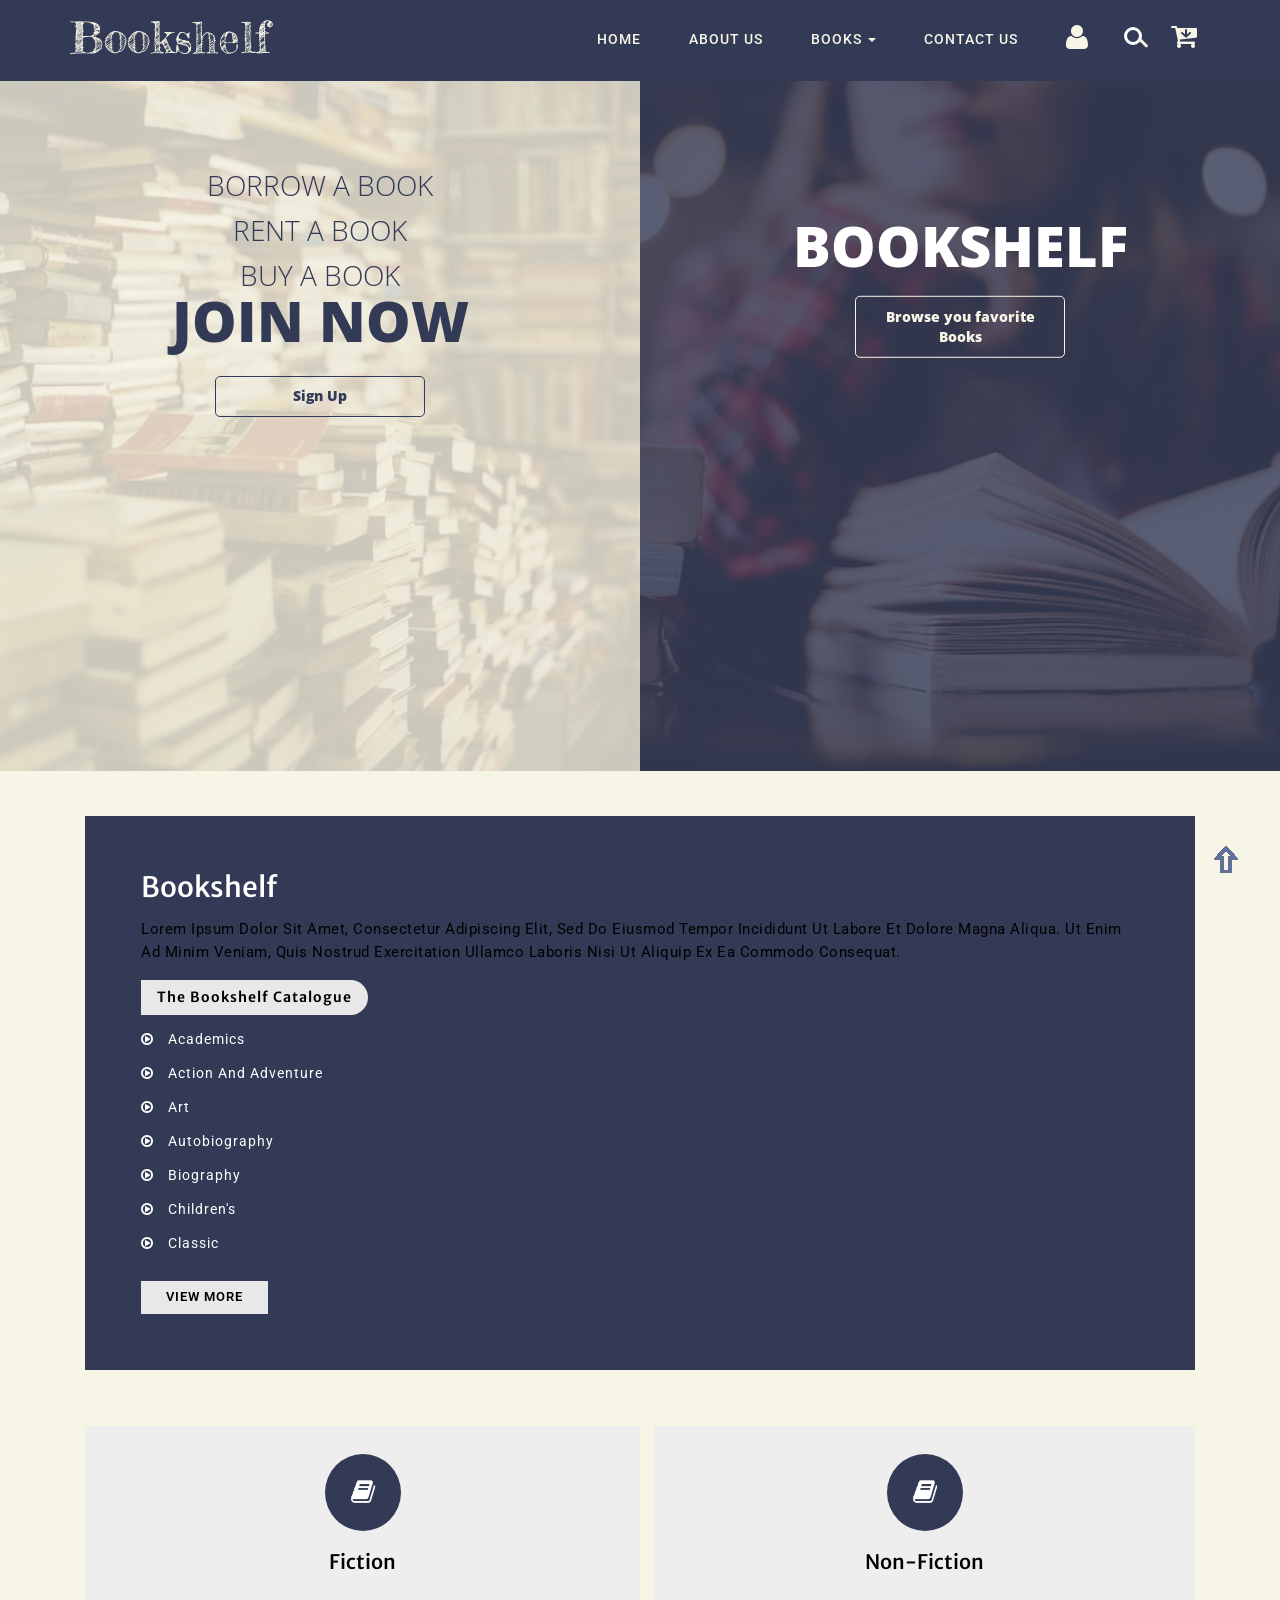
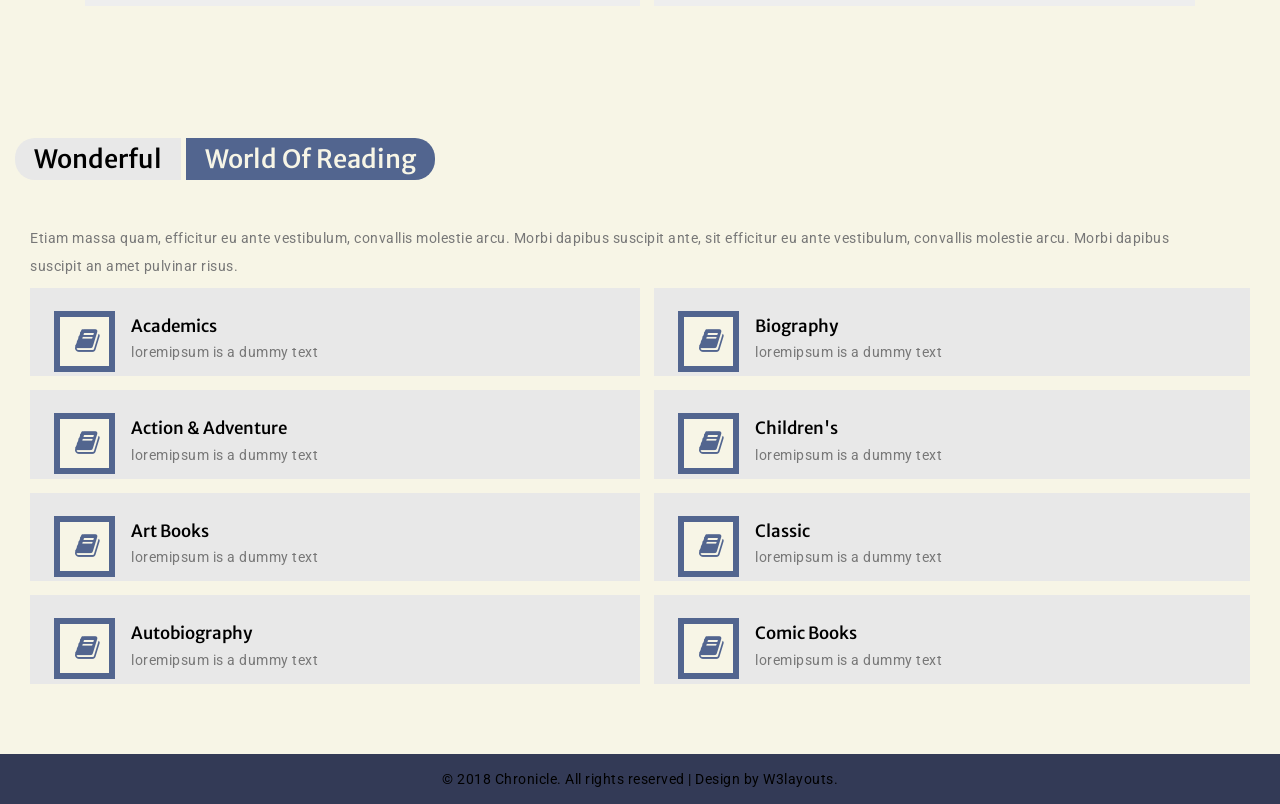
==== web-front-end/index.html @ 858091e5 "layout" ====
<!--Author: W3layouts
Author URL: http://w3layouts.com
License: Creative Commons Attribution 3.0 Unported
License URL: http://creativecommons.org/licenses/by/3.0/
-->

<!DOCTYPE html>
<html lang="zxx">

<head>
    <title>Bookshelf | Home :: w3layouts</title>
    <meta name="viewport" content="width=device-width, initial-scale=1">
    <meta http-equiv="Content-Type" content="text/html; charset=utf-8" />
    <meta name="keywords" content="Chronicle Responsive web template, Bootstrap Web Templates, Flat Web Templates, Android Compatible web template, 
	SmartPhone Compatible web template, free WebDesigns for Nokia, Samsung, LG, Sony Ericsson, Motorola web design" />
    <script>
        addEventListener("load", function () {
            setTimeout(hideURLbar, 0);
        }, false);

        function hideURLbar() {
            window.scrollTo(0, 1);
        }
    </script>
    <!-- Custom Theme files -->
    <link href="css/bootstrap.css" type="text/css" rel="stylesheet" media="all">
    <!-- shop css -->
    <link href="css/shop.css" type="text/css" rel="stylesheet" media="all">
    <link href="css/style.css" type="text/css" rel="stylesheet" media="all">
    <!-- font-awesome icons -->
    <link href="css/font-awesome.css" rel="stylesheet">
    <!-- //Custom Theme files -->
    <!-- online-fonts -->
    <!-- logo -->
    <link href="//fonts.googleapis.com/css?family=Fredericka+the+Great" rel="stylesheet">
    <!-- titles -->
    <link href="//fonts.googleapis.com/css?family=Merriweather+Sans:300,300i,400,400i,700,700i,800,800i" rel="stylesheet">
    <!-- body -->
    <link href="//fonts.googleapis.com/css?family=Roboto:100,100i,300,300i,400,400i,500,500i,700,700i,900,900i" rel="stylesheet">
    <link rel="stylesheet" href="css/splitscreen.css">
    <!-- //online-fonts -->
</head>

<body id="page-top" data-spy="scroll" data-target=".navbar-fixed-top">
    <div id="home">
        <!-- header -->
        <!-- navbar -->
        <nav class="navbar navbar-default navbar-fixed-top">
            <div class="main-nav">
                <div class="container">

                    <div class="navbar-header page-scroll">
                        <button type="button" class="navbar-toggle" data-toggle="collapse" data-target=".navbar-ex1-collapse">
                            <span class="sr-only">Chronicle</span>
                            <span class="icon-bar"></span>
                            <span class="icon-bar"></span>
                            <span class="icon-bar"></span>
                        </button>
                        <h1>
                            <a class="navbar-brand" href="index.html">Bookshelf</a>
                        </h1>
                    </div>
                    <!-- Collect the nav links, forms, and other content for toggling -->
                    <div class="collapse navbar-collapse navbar-ex1-collapse nav-right">
                        <ul class="nav navbar-nav navbar-left cl-effect-15">
                            <!-- Hidden li included to remove active class from about link when scrolled up past about section -->
                            <li class="hidden">
                                <a class="page-scroll" href="#page-top"></a>
                            </li>
                            <li>
                                <a href="index.html">Home</a>
                            </li>
                            <li>
                                <a href="about.html">about us</a>
                            </li>
                            <li class="dropdown">
                                <a href="#" class="dropdown-toggle effect-3" data-toggle="dropdown">books
                                    <b class="caret"></b>
                                </a>
                                <ul class="dropdown-menu">
                                    <li>
                                        <a href="shop.html">List</a>
                                    </li>
                                    <li>
                                        <a href="single_product.html">Genre</a>
                                    </li>
                                </ul>
                            </li>
                            <li>
                                <a href="contact.html">Contact us</a>
                            </li>
                            <li>
                                <a href="login.html" title="SignIn & SignUp">
                                    <span class="fa fa-user nav-icon" aria-hidden="true"></span>
                                </a>
                            </li>

                        </ul>
                        <!-- search-bar -->
                        <div class="search-bar-agileits">
                            <div class="cd-main-header">
                                <ul class="cd-header-buttons">
                                    <li>
                                        <a class="cd-search-trigger" href="#cd-search">
                                            <span></span>
                                        </a>
                                    </li>
                                </ul>
                                <!-- cd-header-buttons -->
                            </div>
                            <div id="cd-search" class="cd-search">
                                <form action="#" method="post">
                                    <input name="Search" type="search" placeholder="Type and Hit Enter...">
                                </form>
                            </div>
                        </div>
                        <!-- //search-bar ends here -->
                        <!-- shopping cart -->
                        <div class="cart-mainf">
                            <div class="chrcart chrcart2 cart cart box_1">
                                <form action="#" method="post" class="last">
                                    <input type="hidden" name="cmd" value="_cart">
                                    <input type="hidden" name="display" value="1">
                                    <button class="top_chr_cart" type="submit" name="submit" value="">
                                        <i class="fa fa-cart-arrow-down" aria-hidden="true"></i>
                                    </button>
                                </form>
                            </div>
                        </div>
                        <!-- //shopping cart ends here -->
                    </div>
                    <!-- /.navbar-collapse -->
                    <div class="clearfix"></div>
                </div>
                <!-- /.container -->
            </div>
        </nav>
        <!-- //navbar ends here -->
        <!-- banner -->
        <div class='split-pane col-xs-12 col-sm-6 col-lg-6 uiux-side'>
          <div>
            <div class='text-content'>
              <div class="bold">Borrow a Book</div>
              <div class="bold">Rent a Book</div>
              <div class="bold">Buy a Book</div>
              <div class='big'>JOIN NOW</div>
            </div>
            <button>
              Sign Up
            </button>
          </div>
        </div>
        <div class='split-pane col-xs-12 col-sm-6 col-lg-6 frontend-side'>
          <div>
            <div class='text-content'>
              <div class="bold"></div>
              <div class='big'>BOOKSHELF</div>
            </div>
            <a class='button'>
              Browse you favorite Books
            </a>
          </div>
        </div>
        <div id='split-pane-or'>
          <div>
          </div>
        </div>
        <!-- //banner -->
        <!-- about -->
        <div class="about-sec section" id="about">
            <div class="container">
                <!-- about-left-grid -->
                <div class="col-md-12 col-lg-12">
                    <div class="inner-about2">
                        <h4>Bookshelf</h4>
                        <p>Lorem ipsum dolor sit amet, consectetur adipiscing elit, sed do eiusmod tempor incididunt ut labore et dolore magna aliqua. Ut enim ad minim veniam, quis nostrud exercitation ullamco laboris nisi ut aliquip ex ea commodo consequat. </p>
                        <h5>the bookshelf catalogue</h5>
                        <ul class="about-list">
                            <li>
                                <i class="fa fa-play-circle-o" aria-hidden="true"></i>Academics</li>
                            <li>
                                <i class="fa fa-play-circle-o" aria-hidden="true"></i>Action and Adventure</li>
                            <li>
                                <i class="fa fa-play-circle-o" aria-hidden="true"></i>Art</li>
                            <li>
                                <i class="fa fa-play-circle-o" aria-hidden="true"></i>Autobiography</li>
                            <li>
                                <i class="fa fa-play-circle-o" aria-hidden="true"></i>Biography</li>
                            <li>
                                <i class="fa fa-play-circle-o" aria-hidden="true"></i>Children's</li>
                            <li>
                                <i class="fa fa-play-circle-o" aria-hidden="true"></i>Classic</li>

                        </ul>
                        <a href="#">view more</a>
                    </div>
                    <!-- about left bottom - services -->
                    <div class="principles-grids principles-grids1">
                        <div class="abt-btm agileits w3layouts aos-init aos-animate">
                            <div class="col-md-6 col-sm-6 agileits elite-services1 w3layouts bottom-gds" data-aos="fade-up">
                                <div class="bott-img agileits w3layouts">
                                    <div class="icon-holder agileits w3layouts">
                                        <span class="fa fa-book agileits w3layouts service-icon" aria-hidden="true"></span>
                                    </div>
                                    <h4 class="mission agileits w3layouts">Fiction</h4>
                                    <div class="description agileits w3layouts">
                                        <a href="#">Read More</a>
                                    </div>
                                </div>
                            </div>
                            <div class="col-md-6 col-sm-6 agileits elite-services2 w3layouts bottom-gds" data-aos="fade-down">
                                <div class="bott-img bott-img1 agileits w3layouts">
                                    <div class="icon-holder agileits w3layouts">
                                        <span class="fa fa-book agileits w3layouts service-icon" aria-hidden="true"></span>
                                    </div>
                                    <h4 class="mission agileits w3layouts">Non-fiction</h4>
                                    <div class="description agileits w3layouts">
                                        <a href="#">Read More</a>
                                    </div>
                                </div>
                            </div>
                            <div class="clearfix"></div>
                        </div>
                    </div>
                    <!-- //about left bottom - services ends here -->
                </div>
                <!-- //about-left-grid ends here-->
                <!-- about-right-grid -->
                <div class="clearfix"></div>
            </div>
        </div>
        <!-- //about ends here -->
        <!-- about bottom -->
        <div class="about-bottom section">
            <div class="container-fluid">
                <h4 class="rad-txt">
                    <span class="abtxt1">wonderful</span>
                    <span class="abtext"> world of reading</span>
                </h4>
                <!-- about-bottom grid1 -->
                <div class="col-md-12 about-bottom-right">
                    <p class="abt-p">Etiam massa quam, efficitur eu ante vestibulum, convallis molestie arcu. Morbi dapibus suscipit ante,
                        sit efficitur eu ante vestibulum, convallis molestie arcu. Morbi dapibus suscipit an amet pulvinar
                        risus.
                    </p>
                    <div class="col-md-6 col-sm-6 col-xs-6 services-w3ls">
                        <div class="ab1">
                            <div class="col-md-3 col-sm-3 col-xs-3 ab1-icon">
                                <span class="fa fa-book" aria-hidden="true"></span>
                            </div>
                            <div class="col-md-9 col-sm-9 col-xs-9 ab1-text">
                                <h5>academics</h5>
                                <p>loremipsum is a dummy text</p>
                            </div>
                            <div class="clearfix"></div>
                        </div>
                        <div class="ab1">
                            <div class="col-md-3 col-sm-3 col-xs-3 ab1-icon">
                                <span class="fa fa-book" aria-hidden="true"></span>
                            </div>
                            <div class="col-md-9 col-sm-9 col-xs-9 ab1-text">
                                <h5>action & adventure</h5>
                                <p>loremipsum is a dummy text</p>
                            </div>
                            <div class="clearfix"></div>
                        </div>
                        <div class="ab1">
                            <div class="col-md-3 col-sm-3 col-xs-3 ab1-icon">
                                <span class="fa fa-book" aria-hidden="true"></span>
                            </div>
                            <div class="col-md-9 col-sm-9 col-xs-9 ab1-text">
                                <h5>Art Books</h5>
                                <p>loremipsum is a dummy text</p>
                            </div>
                            <div class="clearfix"></div>
                        </div>
                        <div class="ab1">
                            <div class="col-md-3 col-sm-3 col-xs-3 ab1-icon">
                                <span class="fa fa-book" aria-hidden="true"></span>
                            </div>
                            <div class="col-md-9 col-sm-9 col-xs-9 ab1-text">
                                <h5>autobiography</h5>
                                <p>loremipsum is a dummy text</p>
                            </div>
                            <div class="clearfix"></div>
                        </div>
                    </div>
                    <div class="col-md-6 col-sm-6 col-xs-6 services-w3ls service2">
                        <div class="ab1">
                            <div class="col-md-3 col-sm-3 col-xs-3 ab1-icon">
                                <span class="fa fa-book" aria-hidden="true"></span>
                            </div>
                            <div class="col-md-9 col-sm-9 col-xs-9 ab1-text">
                                <h5>biography</h5>
                                <p>loremipsum is a dummy text</p>
                            </div>
                            <div class="clearfix"></div>
                        </div>
                        <div class="ab1">
                            <div class="col-md-3 col-sm-3 col-xs-3 ab1-icon">
                                <span class="fa fa-book" aria-hidden="true"></span>
                            </div>
                            <div class="col-md-9 col-sm-9 col-xs-9 ab1-text">
                                <h5>children's</h5>
                                <p>loremipsum is a dummy text</p>
                            </div>
                            <div class="clearfix"></div>
                        </div>
                        <div class="ab1">
                            <div class="col-md-3 col-sm-3 col-xs-3 ab1-icon">
                                <span class="fa fa-book" aria-hidden="true"></span>
                            </div>
                            <div class="col-md-9 col-sm-9 col-xs-9 ab1-text">
                                <h5>classic</h5>
                                <p>loremipsum is a dummy text</p>
                            </div>
                            <div class="clearfix"></div>
                        </div>
                        <div class="ab1">
                            <div class="col-md-3 col-sm-3 col-xs-3 ab1-icon">
                                <span class="fa fa-book" aria-hidden="true"></span>
                            </div>
                            <div class="col-md-9 col-sm-9 col-xs-9 ab1-text">
                                <h5>Comic Books</h5>
                                <p>loremipsum is a dummy text</p>
                            </div>
                            <div class="clearfix"></div>
                        </div>
                    </div>
                    <div class="clearfix"></div>
                </div>
            </div>
            <!-- //about container ends here-->
        </div>
        <!--//about bottom ends here-->
        <!-- //footer -->
        <div class="cpy-right">
            <p>© 2018 Chronicle. All rights reserved | Design by
                <a href="http://w3layouts.com"> W3layouts.</a>
            </p>
        </div>
    </div>
    <!-- //home -->
    <!-- js -->
    <script src="js/jquery-2.2.3.min.js"></script>
    <!-- //js -->
    <!--search jQuery-->
    <script src="js/main.js"></script>
    <!--search jQuery-->
    <!-- cart-js -->
    <script src="js/minicart.js"></script>
    <script>
        chr.render();

        chr.cart.on('new_checkout', function (evt) {
            var items, len, i;

            if (this.subtotal() > 0) {
                items = this.items();

                for (i = 0, len = items.length; i < len; i++) {}
            }
        });
    </script>
    <!-- //cart-js -->
    <!-- Scrolling Nav JavaScript -->
    <script src="js/scrolling-nav.js"></script>
    <!-- //fixed-scroll-nav-js -->
    <!-- dropdown nav -->
    <script>
        $(document).ready(function () {
            $(".dropdown").hover(
                function () {
                    $('.dropdown-menu', this).stop(true, true).slideDown("fast");
                    $(this).toggleClass('open');
                },
                function () {
                    $('.dropdown-menu', this).stop(true, true).slideUp("fast");
                    $(this).toggleClass('open');
                }
            );
        });
    </script>
    <!-- //dropdown nav -->
    <!-- start-smooth-scrolling -->
    <script src="js/move-top.js"></script>
    <script src="js/easing.js"></script>
    <script>
        jQuery(document).ready(function ($) {
            $(".scroll").click(function (event) {
                event.preventDefault();

                $('html,body').animate({
                    scrollTop: $(this.hash).offset().top
                }, 1000);
            });
        });
    </script>
    <!-- //end-smooth-scrolling -->
    <!-- smooth-scrolling-of-move-up -->
    <script>
        $(document).ready(function () {
            /*
            var defaults = {
                containerID: 'toTop', // fading element id
                containerHoverID: 'toTopHover', // fading element hover id
                scrollSpeed: 1200,
                easingType: 'linear' 
            };
            */

            $().UItoTop({
                easingType: 'easeOutQuart'
            });

        });
    </script>
    <script src="js/SmoothScroll.min.js"></script>
    <!-- //smooth-scrolling-of-move-up -->
    <!-- about bottom grid Numscroller -->
    <script src="js/numscroller-1.0.js"></script>
    <!-- //about bottom grid Numscroller -->
    <!-- Bootstrap core JavaScript
 ================================================== -->
    <!-- Placed at the end of the document so the pages load faster -->
    <script src="js/bootstrap.js"></script>
</body>

</html>
---- web-front-end/css/shop.css ----
.container-cart {
	width: 80%;
	margin: 0 auto;
}

/*-- Shopping-Cart-PopUp --*/

div#my-cart-modal {
	background-color: rgba(0, 0, 0, 0.50);
}

div#my-cart-modal .modal-dialog {
	width: 50%;
	margin: 100px auto 0;
}

div#my-cart-modal .modal-content {
	background-color: #F5F5F5;
	box-shadow: none !important;
	border: none !important;
	border-radius: 0;
	padding: 30px;
}

div#my-cart-modal .modal-header {
	padding: 0 15px 15px;
	border-bottom: 3px solid #333;
}

div#my-cart-modal h4#myModalLabel {
	font-size: 20px;
	color: #F60B0E;
}

div#my-cart-modal .modal-body {
	padding: 0;
}

div#my-cart-modal .table {
	margin: 0;
}

div#my-cart-modal .table>thead>tr>th,
.table>tbody>tr>th,
.table>tfoot>tr>th,
.table>thead>tr>td,
.table>tbody>tr>td,
.table>tfoot>tr>td {
	padding: 10px;
	vertical-align: middle;
	border: none;
}

div#my-cart-modal .table>tbody>tr {
	border-top: 1px solid #CCC;
}

div#my-cart-modal .table>tbody>tr:nth-child(1) {
	border: none;
}

div#my-cart-modal .btn-danger {
	color: #000;
	background-color: #FFF;
	border-color: #000;
}

div#my-cart-modal .btn-danger:hover {
	color: #fff;
	background-color: #c9302c;
	border-color: #c9302c;
}

div#my-cart-modal strong {
	font-family: 'Roboto', sans-serif;
	color: #000;
	font-size: 15px;
}

div#my-cart-modal .modal-footer {
	border-top: 3px solid #000;
}

div#my-cart-modal button.btn.btn-default,
div#my-cart-modal button.btn.btn-primary {
	padding: 8px 0;
	width: 15%;
	font-family: 'Roboto', sans-serif;
	font-size: 14px;
	border: none;
	border-radius: 0;
	outline: none;
	background-color: #333;
	color: #FFF;
}

div#my-cart-modal button.btn.btn-default:hover {
	background-color: #F60B0E;
}

div#my-cart-modal button.btn.btn-primary a {
	color: #FFF;
}

div#my-cart-modal button.btn.btn-primary:hover {
	background-color: #F60B0E;
}

div#my-cart-modal .alert-danger {
	color: #FFF;
	text-align: center;
	background-color: #F60B0E;
	font-family: 'Roboto', sans-serif;
	font-size: 15px;
	margin: 20px;
	border: none;
	border-radius: 0;
}

div#my-cart-modal .close {
	font-size: 25px;
	opacity: 1;
}

div#my-cart-modal .close:hover,
.close:focus {
	opacity: 1;
	color: #F60B0E;
}

/*-- //Shopping-Cart-PopUp --*/

#staplesbmincart form {
	position: relative;
	padding: 1em;
	background: #fbfbfb;
	-webkit-border-radius: 4px;
	-moz-border-radius: 4px;
	-o-border-radius: 4px;
	-ms-border-radius: 4px;
	border-radius: 4px;
	color: #333;
	-webkit-box-shadow: 0px 0px 5px 2px #9a9a9a;
	-moz-box-shadow: 0px 0px 5px 2px #9a9a9a;
	-o-box-shadow: 0px 0px 5px 2px #9a9a9a;
	-ms-box-shadow: 0px 0px 5px 2px #9a9a9a;
	box-shadow: 0px 0px 5px 2px #9a9a9a;
}

#staplesbmincart form ul {
	overflow-y: scroll;
	max-height: 300px;
}

#staplesbmincart {
	display: none;
	position: fixed;
	left: 68%;
	top: 16.9%;
	width: 420px;
}

.sbmincart-showing #staplesbmincart {
	display: block;
	z-index: 9999;
	-webkit-animation: zoomIn .3s ease;
	-moz-animation: zoomIn .3s ease;
	-o-animation: zoomIn .3s ease;
	-ms-animation: zoomIn .3s ease;
	animation: zoomIn .3s ease;
}

#staplesbmincart form.sbmincart-empty {
	font-size: 16px;
	font-weight: bold;
}

#staplesbmincart ul {
	clear: both;
	float: left;
	width: 100%;
	margin: 5px 0 20px;
	padding: 1em;
	list-style-type: none;
	background: #fff;
	border: 1px solid #ccc;
	border-radius: 4px;
	box-shadow: 1px 1px 3px rgba(0, 0, 0, 0.2);
}

#staplesbmincart .sbmincart-empty ul {
	display: none;
}

.thumbnail {
	padding: 0;
	border: none;
	margin-bottom: 10px;
}

#staplesbmincart .sbmincart-closer {
	float: right;
	margin: -3px -10px 0;
	padding: 0 10px;
	background: 0;
	border: 0;
	font-size: 25px;
	cursor: pointer;
	font-weight: bold;
	outline: none;
}

#staplesbmincart .sbmincart-item {
	clear: left;
	padding: 7px 0;
	min-height: 35px;
	font-size: 1em;
}

#staplesbmincart .sbmincart-item+.sbmincart-item {
	border-top: 1px solid #f2f2f2;
}

#staplesbmincart .sbmincart-item a {
	color: #333;
	text-decoration: none;
}

#staplesbmincart .sbmincart-details-name {
	float: left;
	width: 62%;
}

#staplesbmincart .sbmincart-details-quantity {
	float: left;
	width: 15%;
}

#staplesbmincart .sbmincart-details-remove {
	float: left;
	width: 7%;
}

#staplesbmincart .sbmincart-details-price {
	float: left;
	width: 16%;
	text-align: right;
}

#staplesbmincart .sbmincart-attributes {
	margin: 0;
	padding: 0;
	background: transparent;
	border: 0;
	border-radius: 0;
	box-shadow: none;
	color: #999;
	font-size: 12px;
	line-height: 22px;
	overflow: inherit;
	height: inherit;
}

#staplesbmincart .sbmincart-attributes li {
	display: inline;
}

#staplesbmincart .sbmincart-attributes li:after {
	content: ",";
}

#staplesbmincart .sbmincart-attributes li:last-child:after {
	content: "";
}

#staplesbmincart .sbmincart-quantity {
	width: 30px;
	height: 18px;
	padding: 2px 4px;
	border: 1px solid #ccc;
	border-radius: 4px;
	box-shadow: inset 0 1px 1px rgba(0, 0, 0, 0.075);
	font-size: 13px;
	text-align: right;
	transition: border linear 0.2s, box-shadow linear 0.2s;
	-webkit-transition: border linear 0.2s, box-shadow linear 0.2s;
	-moz-transition: border linear 0.2s, box-shadow linear 0.2s;
}

#staplesbmincart .sbmincart-quantity:hover {
	border-color: #0078C1;
}

#staplesbmincart .sbmincart-quantity:focus {
	border-color: #0078C1;
	outline: 0;
	box-shadow: inset 0 1px 1px rgba(0, 0, 0, 0.075), 0 0 3px rgba(0, 120, 193, 0.4);
}

#staplesbmincart .sbmincart-remove {
	width: 18px;
	height: 19px;
	margin: 2px 0 0;
	padding: 0;
	background: #b7b7b7;
	border: 1px solid #a3a3a3;
	border-radius: 3px;
	color: #fff;
	font-size: 13px;
	opacity: 0.70;
	cursor: pointer;
}

#staplesbmincart .sbmincart-remove:hover {
	opacity: 1;
}

#staplesbmincart .sbmincart-footer {
	clear: left;
	text-align: center;
	margin-right: 1.5em;
	position: relative;
}

p.sbmincart-empty-text {
	color: #f44336;
	font-weight: 500;
}

#staplesbmincart .sbmincart-subtotal {
	bottom: 3px;
	padding-left: 0;
	font-size: 14px;
	font-weight: bold;
	display: block;
	text-align: left;
	letter-spacing: 1px;
}

#staplesbmincart .sbmincart-submit {
	margin-right: 6px;
	padding: 0;
	border: none;
	color: #F60B0E;
	background: none;
	outline: none;
	font-size: 0.87em;
	font-weight: 700;
	position: absolute;
	text-transform: uppercase;
	right: 0;
	top: 0;
}

/* Let's get this party started */

#staplesbmincart form ul::-webkit-scrollbar {
	width: 5px;
}

/* Track */

#staplesbmincart form ul::-webkit-scrollbar-track {
	-webkit-box-shadow: inset 0 0 6px #999;
	-moz-box-shadow: inset 0 0 6px #999;
	-o-box-shadow: inset 0 0 6px #999;
	-ms-box-shadow: inset 0 0 6px #999;
	box-shadow: inset 0 0 6px #999;
	-webkit-border-radius: 10px;
	-moz-border-radius: 10px;
	-o-border-radius: 10px;
	-ms-border-radius: 10px;
	border-radius: 10px;
}

/* Handle */

#staplesbmincart form ul::-webkit-scrollbar-thumb {
	-webkit-border-radius: 10px;
	-moz-border-radius: 10px;
	-o-border-radius: 10px;
	-ms-border-radius: 10px;
	border-radius: 10px;
	background: #3c43a4;
	-moz-box-shadow: inset 0 0 6px #3c43a4;
	-o-box-shadow: inset 0 0 6px #3c43a4;
	-ms-box-shadow: inset 0 0 6px #3c43a4;
	-webkit-box-shadow: inset 0 0 6px #3c43a4;
	box-shadow: inset 0 0 6px #3c43a4;
}

/*-- //cart-css --*/

/*-- cart-button --*/

.back form {
	margin-top: 0.5em;
}

.chr-cart:hover,
.back a:hover {
	-webkit-box-shadow: 0 0 9px 2px rgba(224, 224, 224, 0.5);
	-moz-box-shadow: 0 0 9px 2px rgba(224, 224, 224, 0.5);
	-o-box-shadow: 0 0 9px 2px rgba(224, 224, 224, 0.5);
	-ms-box-shadow: 0 0 9px 2px rgba(224, 224, 224, 0.5);
	box-shadow: 0 0 9px 2px rgba(224, 224, 224, 0.5);
}

.back a {
	font-size: 1em;
	color: #fff;
	padding: 4px 7px;
	display: inline-block;
}

.men-pro-item {
	position: relative;
}

.product-men {
	padding: 0 6px;
}

/*-- Model-Slider --*/

/*-- effect on products --*/

.men-cart-pro {
	bottom: 0;
	left: 0;
	margin: auto;
	opacity: 0;
	overflow: hidden;
	position: absolute;
	right: 0;
	text-align: center;
	top: 0;
	transition: all 0.5s ease-out 0s;
	visibility: hidden;
}

.product-men:nth-child(2) .product-new-top,
.product-men:nth-child(6) .product-new-top,
.product-men:nth-child(7) .product-new-top {
	background: #FFC107;
}

.product-men:nth-child(4) .product-new-top,
.product-men:nth-child(8) .product-new-top,
.product-new-top,
.product-men:nth-child(3) .product-new-top {
	background: #219ff3;
}

.product-new-top {
	background: #F60B0E;
	color: #fff;
	right: 0;
	position: absolute;
	top: 0;
	width: 80px;
	font-size: 13px;
	height: 29px;
	text-align: center;
	line-height: 2.3;
}

span.money {
	font-size: 1em;
	font-weight: 700;
}

.inner-men-cart-pro {
	height: 100%;
	position: relative;
	width: 100%;
	transition: all 0.5s ease-out 0s;
}

.inner-men-cart-pro ul {
	left: 0;
	margin: -60px 0 0;
	padding: 0;
	position: absolute;
	top: 45%;
	width: 100%;
	transition: all 0.5s ease-out 0s;
}

.link-product-add-cart {
	background: #0c0c0c;
	color: #fff;
	display: inline-block;
	height: 40px;
	line-height: 40px;
	text-transform: uppercase;
	transition: all 0.5s ease-out 0s;
}

.inner-men-cart-pro>ul>li {
	display: inline-block;
}

.inner-men-cart-pro ul li a {
	color: #fff;
	transition: all 0.5s ease-out 0s;
	display: block;
	width: 40px;
	height: 40px;
	text-align: center;
}

.men-thumb-item:hover {
	cursor: pointer;
}

.men-thumb-item:hover::before {
	opacity: 1;
	visibility: visible;
}

.men-thumb-item:hover .men-cart-pro {
	opacity: 1;
	visibility: visible;
}

.men-thumb-item:hover .inner-men-cart-pro ul {
	margin: 20px 0 0;
}

.inner-men-cart-pro ul li a:hover {
	background: #ffc229 none repeat scroll 0 0;
}

.inner-men-cart-pro .link-product-add-cart {
	width: 51%;
	top: 0px;
	left: 25%;
	margin: 0 auto;
	position: absolute;
	transition: all 0.5s ease-out 0s;
	font-size: 0.8em;
}

.men-thumb-item:hover .inner-men-cart-pro .link-product-add-cart {
	top: 49%;
}

.link-product-add-cart:hover {
	background: #F60B0E;
	color: #fff;
}

ul.stars i {
	font-size: 9px;
}

ul.stars li {
	list-style: none;
	display: inline-block;
}

ul.stars li a {
	color: #333;
}

ul.stars li a:hover {
	color: #F60B0E;
}

.product-chr-info {
	padding: 20px;
	-webkit-transition: .5s all;
	-moz-transition: .5s all;
	transition: .5s all;
}

.product-chr-info:hover {
	box-shadow: -2px 4px 50px rgba(25, 13, 15, 0.38);
}

ul.rating li {
	display: inline;
}

ul.price-list li {
	display: inline-block;
	color: #000;
	font-size: 1em;
}

ul.price-list li:first-child {
	font-weight: 600;
	color: #333A56;
}

ul.price-list li:last-child {
	color: #777;
	float: right;
	text-decoration: line-through;
}

.product-chr-info .caption h4 {
	color: #000;
	text-transform: capitalize;
	font-size: 1em;
	letter-spacing: 0.5px;
	font-weight: 600;
	padding: 5px 10px;
	margin-bottom: 10px;
	background: #eee;
	text-align: center;
}

.caption p,
ul.rating {
	text-align: center;
}

ul.price-list {
	padding-top: 10px;
}

/*-- //effect on products --*/

/*-- product left --*/

.ads-list {
	width: 33.333%;
	float: left;
}

.select-box {
	background: rgba(255, 76, 76, 0.66);
	padding: 30px 30px;
	margin: 40px 0;
	border-radius: 6px;
	-webkit-border-radius: 6px;
	-moz-border-radius: 6px;
	-ms-border-radius: 6px;
	-o-border-radius: 6px;
}

.ads-list label {
	display: block;
	font-size: 14px;
	font-weight: 400;
	color: #000;
	margin-bottom: 6px;
}

.ads-list select {
	width: 70%;
	outline: none;
	color: #000;
	font-size: 15px;
	border: 1px solid #eee;
	padding: 7px 8px;
}

.btn-group.bootstrap-select.show-tick button {
	padding: 8px 10px;
}

.bootstrap-select:not([class*="col-"]):not([class*="form-control"]):not(.input-group-btn) {
	width: 260px;
}

#custom-search-input {
	padding: 3px;
	border: solid 1px #D1E0EE;
	border-radius: 0;
	-webkit-border-radius: 0px;
	-moz-border-radius: 0px;
	-ms-border-radius: 0px;
	-o-border-radius: 0px;
	background-color: #fff;
	width: 80%;
	color: #000;
}

#custom-search-input input {
	border: 0;
	box-shadow: none;
}

#custom-search-input button {
	margin: 2px 0 0 0;
	background: none;
	box-shadow: none;
	border: 0;
	color: #666666;
	padding: 0 8px 0 10px;
	border-left: solid 1px #ccc;
}

#custom-search-input button:hover {
	border: 0;
	box-shadow: none;
	border-left: solid 1px #ccc;
}

#custom-search-input .glyphicon-search {
	font-size: 23px;
}

.input-lg {
	height: 29px;
	padding: 0px 10px;
	font-size: 15px;
	line-height: 1.3333333;
	border-radius: 0;
	-webkit-border-radius: 0px;
	-moz-border-radius: 0px;
	-ms-border-radius: 0px;
	-o-border-radius: 0px;
}

#custom-search-input .glyphicon-search {
	font-size: 16px;
}

.btn-default {
	border-color: #D1E0EE;
}

.btn {
	display: inline-block;
}

.search-hotel input[type="search"] {
	background: #dedede;
	border: none;
	width: 100%;
	outline: none;
	padding: 11px 10px 10px 10px;
	font-size: 13px;
	color: #000000;
	letter-spacing: 1px;
	text-align: center;
}

.search-hotel form input[type="submit"] {
	width: 100%;
	border: none;
	padding: 10px;
	margin-top: 0;
	background: #52658F;
	color: #000;
	font-size: 1em;
	letter-spacing: 1px;
	-webkit-transition: .5s all;
	-moz-transition: .5s all;
	transition: .5s all;
	font-family: 'Roboto', sans-serif;
}

.search-hotel form input[type="submit"]:hover {
	background: #333A56;
	color: #fff;
}

.search-grid-left {
	padding: 15px;
	background: #f5f4f0;
}

h3.shopf-sear-head {
	color: #181c27;
	margin-bottom: 20px;
	font-size: 1.1em;
	font-weight: 600;
}

.search-hotel {
	padding: 15px 0;
	border-bottom: 1px solid #e5e3db;
}

/*-- Slider range --*/

ul.dropdown-menu6,
ul.dropdown-menu5 {
	margin: 0;
	position: relative;
}

ul.dropdown-menu6 li {
	list-style: none;
}

ul.dropdown-menu6 li p {
	width: 100%;
}

span.amount {
	color: #ffffff;
	font-size: 16px;
}

input#amount,
input#amount1 {
	font-size: 13px;
	outline: none;
	background: none;
	word-spacing: 1em;
	color: #000 !important;
	position: absolute;
	left: 0%;
	top: -27px;
	margin-top: -10px;
}

.range,
.shopf-brand-select,
.shopf-featured-ads {
	padding: 20px 0;
	background: #eee;
}

.side-bar {
	padding: 20px 15px;
	border: 1px solid #e4e4e4;
	background: #eee;
}

.shop-f-top img {
	width: 100%;
	margin-bottom: 1.5em;
}

/*-- //Slider range --*/

/*-- check input --*/

.left-side ul li {
	display: inline-block;
	width: 100%;
	margin-bottom: 6px;
}

input.checked {
	display: inline-block;
	margin: 0;
	cursor: pointer;
}

.left-side ul li span {
	font-size: 13px;
	color: #000;
	letter-spacing: 1px;
	margin-left: 3px;
	vertical-align: top;
}

.left-side {
	margin-top: 18px;
}

h3.shopf-sear-headits-sear-head {
	font-size: 16px;
	color: #000;
	font-weight: 600;
	margin-bottom: 12px;
	text-transform: capitalize;
	background: #fff;
	padding: 6px 10px;
}

.fteam_grid_info {
	text-align: center;
	padding: 40px 11px;
	-webkit-box-shadow: 0px 1px 10px -4px rgba(0, 0, 0, 0.75);
	-moz-box-shadow: 0px 1px 10px -4px rgba(0, 0, 0, 0.75);
	box-shadow: 0px 1px 10px -4px rgba(0, 0, 0, 0.75);
	margin: 0 4px;
	width: 31.8%;
	background: rgba(255, 255, 255, 0.76);
}

/*-- //check input --*/

/*-- customer --*/

.customer-rev ul li i {
	color: #333A56;
	font-size: 0.8em;
}

.customer-rev ul li {
	list-style: none;
}

.customer-rev ul li a span {
	color: #000;
	font-weight: normal;
	font-size: 14px;
	margin-left: 8px;
}

/*-- //customer --*/

.wrapper_top_shop {
	background: #eee;
}

/*-- nuts --*/

.men-thumb-item {
	text-align: center;
	position: relative;
}

.item-info-product {
	text-align: center;
}

.item-info-product h4 a {
	color: #080808;
	font-size: 14px;
	font-weight: 700;
}

.info-product-price {
	margin: 12px 0;
}

span.item_price {
	font-size: 18px;
	color: #d60404;
}

.info-product-price del {
	font-weight: 300;
	margin-left: 13px;
	font-size: 15px;
}

.product-sec1.product-sec2 {
	background: url(../images/bg1.jpg)no-repeat 0px 0px;
	background-attachment: fixed;
	background-size: cover;
	-webkit-background-size: cover;
	-o-background-size: cover;
	-moz-background-size: cover;
	-ms-background-size: cover;
	position: relative;
}

.effect-bg {
	margin-top: 40px;
}

.effect-bg h3 {
	color: #fff;
	font-size: 47px;
	letter-spacing: 3px;
	font-weight: 600;
}

.effect-bg h6 {
	font-size: 18px;
	letter-spacing: 2px;
	margin: 18px 0;
	color: #fff;
}

.effect-bg p {
	color: #000;
}

.product-men img {
	width: 100%;
}

.grid_meta {
	float: left;
	width: 80%;
	text-align: left;
}

.info-product-price {
	margin: 12px 0;
	padding: 1em;
	border-top: 1px solid #ddd;
}

button.chr-cart {
	font-size: 0.9em;
	color: #fff;
	border: none;
	width: 100%;
	border-radius: 5px;
	padding: 4px 15px;
	text-align: center;
	border-left: none !important;
	background: none;
	background: #52658F;
	margin: 10px 0 0;
	text-decoration: none;
	text-transform: capitalize;
	outline: none;
	transition: 0.5s all;
	-webkit-transition: 0.5s all;
	-moz-transition: 0.5s all;
	-o-transition: 0.5s all;
	-ms-transition: 0.5s all;
}

button.chr-cart i {
	font-size: 1.2em;
	font-weight: 600;
	margin-left: 10px;
	background: #fff;
	width: 28px;
	height: 28px;
	line-height: 27px;
	color: #000;
	border-radius: 50%;
	transition: 0.5s all;
	-webkit-transition: 0.5s all;
	-moz-transition: 0.5s all;
	-o-transition: 0.5s all;
	-ms-transition: 0.5s all;
}

button.chr-cart:hover {
	background: #333A56;
	color: #000;
}

button.chr-cart:hover i {
	background: transparent;
	color: #fff;
	font-size: 1.6em;
	font-weight: normal;
}

ul.footer_list_icons.single_in li {
	color: #2f2f2f;
	font-size: 15px;
	font-weight: 600;
	letter-spacing: 1px;
}

ul.footer_list_icons.single_in li a {
	color: #565555;
}

ul.footer_list_icons.single_in li a:hover {
	color: #333;
}

/*-- single-page --*/

.single-right-left h3 {
	text-transform: capitalize;
	font-size: 19px;
	color: #000;
	margin: 0;
	font-weight: 600;
}

.single-right-left h3 span {
	font-weight: normal;
	color: #777;
}

.single-right-left p {
	text-transform: capitalize;
	margin: .5em 0 0;
	letter-spacing: 0.2px;
}

.single-right-left p a {
	color: #52658F;
	margin-left: 6px;
}

.single-right-left del {
	color: #555;
	margin-left: 10px;
	font-weight: 300;
	font-size: 0.8em;
}

.simpleCart_shelfItem .caption h6 {
	color: #000;
	font-size: 1.8em;
}

.rating-single {
	float: left;
	margin: 10px 0;
}

ul.rating li a {
	color: #f7c052;
}

span.fa.fa-star.yellow-star {
	color: #333A56;
}

.simpleCart_shelfItem .caption .rating {
	float: left;
	margin-top: 10px;
}

ul.rating-single li {
	display: inline-block;
}

.description {
	margin: 1.5em 0;
}

.description h5 {
	color: #545454;
	font-size: 0.9em;
	margin-bottom: 12px;
	letter-spacing: 1px;
}

.description p {
	color: #545454;
	line-height: 1.8em;
	margin: 0.5em 0 0;
	font-size: 0.9em;
}

.occasional {
	float: left;
}

.color-quality {
	float: right;
}

.color-quality-right h5,
.occasional h5 {
	color: #000;
	font-size: 16px;
	margin: 0 0 12px;
	letter-spacing: 1px;
}

.color-quality-right select {
	text-transform: capitalize;
	padding: 5px 29px;
	background: #eee;
}

.colr {
	width: 33.333%;
	float: left;
}

.description input[type="text"] {
	padding: 8px 8px;
	color: #000;
	font-size: 13px;
	width: 45%;
	outline: none;
	letter-spacing: 1px;
}

.description input[type="submit"] {
	color: #fff;
	font-size: 16px;
	background: #000000;
	border: none;
	outline: none;
	padding: 7px 33px 9px;
	letter-spacing: 2px;
	text-transform: capitalize;
	-webkit-transition: .5s all;
	-moz-transition: .5s all;
	transition: .5s all;
}

.description input[type="submit"]:hover {
	background: #34c663;
}

.descr .occasion-cart a {
	padding: 8px 20px;
	text-decoration: none;
	color: #fff;
	font-size: 15px;
	letter-spacing: 1px;
}

.bootstrap-tab {
	margin: 5em 0 0;
}

.bootstrap-tab-text p {
	font-size: 14px;
	color: #999;
	line-height: 1.8em;
}

.bootstrap-tab-text h5,
.add-review h4 {
	text-transform: uppercase;
	font-size: 1em;
	color: #212121;
	margin: 2em 0 1em 0;
	font-weight: 600;
	letter-spacing: 1px;
}

.bootstrap-tab-text p span {
	display: block;
	margin: 2em 0 0;
}

.bootstrap-tab-text-grid-left {
	float: left;
	width: 14%;
}

.bootstrap-tab-text-grid-right {
	float: right;
	width: 83%;
}

.bootstrap-tab-text-grid-right ul li {
	display: inline-block;
}

.bootstrap-tab-text-grid-right ul li:nth-child(2) {
	float: right;
}

.bootstrap-tab-text-grid-right ul li a {
	font-size: 1em;
	color: #F60B0E;
	text-transform: uppercase;
	text-decoration: none;
	font-weight: 600;
}

.bootstrap-tab-text-grid-right ul li a:hover {
	color: #212121;
}

.bootstrap-tab-text-grid-right ul li a i {
	left: -1em;
}

.bootstrap-tab-text-grids {
	margin: 3em 0 0 0em;
}

.bootstrap-tab-text-grid-right p {
	margin: 2em 0 0;
	color: #545454;
	font-size: 0.9em;
	line-height: 2sem;
}

.bootstrap-tab-text-grid:nth-child(2) {
	margin: 3em 0 0;
}

.add-review form {
	margin: 2em 0 0;
}

.add-review input[type="text"],
.add-review input[type="email"],
.add-review textarea {
	outline: none;
	padding: 10px;
	border: 1px solid #D2D2D2;
	width: 49%;
	font-size: 15px;
	color: #888;
}

.add-review input[type="email"] {
	margin-left: 1.55%;
}

.add-review textarea {
	width: 100% !important;
	min-height: 120px;
	margin: 1em 0;
	resize: none;
}

.add-review input[type="text"]:nth-child(3) {
	width: 100%;
	margin: 1em 0;
}

.add-review input[type="submit"] {
	outline: none;
	padding: 14px 0;
	background: #F60B0E;
	border: none;
	width: 20%;
	font-size: 1em;
	color: #fff;
	font-weight: 700;
	letter-spacing: 2px;
}

.add-review input[type="submit"]:hover {
	background: #000;
}

.nav .open>a,
.nav .open>a:hover,
.nav .open>a:focus {
	background-color: #F60B0E;
	color: #fff;
}

.product-men.single {
	margin: 0;
}

.shopf_latest_arrivals {
	margin: 4em auto 0;
}

.responsive_tabs_shopf {
	margin-top: 3em;
}

.chr.single-item {
	float: right;
}

.single_page h6 {
	font-size: 1.2em;
	font-weight: 700;
	letter-spacing: 1px;
	color: #4e4c4c;
	margin-bottom: 1em;
}

.single_page p {
	line-height: 2em;
	color: #888;
}

p.para {
	margin-top: 1em;
}

span.item_price {
	font-size: 19px;
	color: #212020;
	font-weight: 600;
}

input.button.add {
	font-size: 13px;
	color: #fff;
	background: #1d1d1d;
	text-decoration: none;
	position: relative;
	border: none;
	border-radius: 0;
	text-transform: uppercase;
	padding: .7em 1em;
	outline: none;
	letter-spacing: 1px;
	font-weight: 600;
}

.responsive_tabs {
	margin-top: 4em;
}

.new_arrivals h3 {
	font-size: 1.4em;
	color: #080808;
	font-size: 1.4em;
	letter-spacing: 1px;
	text-transform: uppercase;
	font-weight: 700;
	margin: 3em 0 1em 0;
}

.chr.single-item.single_page_b {
	float: none;
	margin-bottom: 2em;
	width: 27%;
}

.simpleCart_shelfItem .chr.single-item.single_page_b {
	float: none;
}

.radio,
.checkbox {
	font-size: 14px;
	font-weight: 600;
}

.desc_single {
	margin: 2em 0;
}

.desc_single h5 {
	color: #000;
	font-size: 1.2em;
	letter-spacing: 0.5px;
}

ul.single_specific li span {
	color: #777;
}

ul.single_specific li {
	color: #000;
	font-size: 1em;
	text-transform: capitalize;
	word-spacing: 9px;
	letter-spacing: 0.2px;
	line-height: 1.8;
}

.section.singlep_btm {
	background: #eee;
}

.col-md-3.product-men {
	background: #fff;
}

/*-- /Responsive --*/

@media screen and (max-width: 1440px) {
	.container-cart {
		width: 86%;
	}
}

@media screen and (max-width: 1366px) {
	.container-cart {
		width: 91%;
	}
}

@media(max-width:1280px) {
	.container-cart {
		width: 97%;
	}
	.item-info-product h4 a {
		font-size: 13px;
	}
	.chr.single-item {
		float: right;
		width: 15%;
	}
	.inner-men-cart-pro .link-product-add-cart {
		width: 70%;
		top: 0px;
		left: 16%;
		margin: 0 auto;
		font-size: 0.9em;
		height: 37px;
	}
	.product-new-top {
		right: 0;
		top: 0;
		width: 65px;
		font-size: 13px;
		height: 29px;
		line-height: 2.3;
	}
	.img-deals {
		padding-left: 0;
	}
	#staplesbmincart {
		left: 52%;
		top: 16.9%;
		width: 420px;
	}
}

@media(max-width:1080px) {
	.product-chr-info .caption h4 {
		font-size: 13.5px;
	}
}

@media(max-width:1050px) {
	.product-chr-info {
		padding: 10px;
	}
}

@media(max-width:1024px) {
	.container-cart {
		width: 100%;
	}
}

@media(max-width:991px) {
	.single-right-left.simpleCart_shelfItem {
		margin-top: 2em;
	}
	.single-right-left {
		width: 100%;
	}
	.responsive_tabs {
		margin-top: 3em;
	}
	.product-men.women_two {
		margin: 0;
	}
	.product-chr-info {
		width: 23.5%;
		margin: 0.5em;
		float: left;
		padding: 15px;
	}
	.side-bar {
		width: 100%;
		margin-top: 2em;
	}
	.left-ads-display {
		padding: 0;
	}
	.section.singlep_btm .container {
		width: 100%;
		padding: 0;
	}

}

@media(max-width:900px) {
	.product-chr-info {
		width: 23%;
	}
}

@media(max-width:800px) {
	.product-chr-info {
		width: 31.5%;
	}
	.single_page h6 {
		font-size: 1.2em;
		margin: 1em 0;
	}
	.bootstrap-tab-text-grid-right p {
		margin: 1em 0 0;
	}
	#staplesbmincart {
		left: 52%;
		top: 16.9%;
		width: 343px;
	}
}

@media(max-width:768px) {
	.product-chr-info {
		width: 31%;
	}
}

@media(max-width:736px) {
	#staplesbmincart {
		left: 52%;
		top: 16.9%;
		width: 322px;
	}
	#staplesbmincart .sbmincart-footer {
		margin-right: 0em;
	}
}

@media(max-width:667px) {
	#staplesbmincart {
		left: 44%;
		width: 341px;
	}
}

@media(max-width:640px) {
	.product-chr-info {
		padding: 15px;
		width: 46%;
		margin: 0.5em;
		float: left;
	}
	#staplesbmincart .sbmincart-submit {
		font-size: 0.7em;
	}
	#staplesbmincart .sbmincart-subtotal {
		bottom: 3px;
		font-size: 13px;
	}
	#staplesbmincart {
		left: 51%;
		top: 29.9%;
		width: 284px;
	}
	#staplesbmincart .sbmincart-item a {
		font-size: 0.8em;
	}
	#staplesbmincart .sbmincart-details-name {
		float: left;
		width: 51%;
	}
	#staplesbmincart .sbmincart-details-remove {
		float: left;
		width: 10%;
	}
	#staplesbmincart form {
		position: relative;
		padding: 1em 0.5em;
	}
}

@media(max-width:600px) {
	.colr {
		width: 47.333%;
		float: left;
	}
	.new_arrivals h3 {
		font-size: 1.2em;
	}
	.product-chr-info {
		padding: 15px;
		width: 46%;
		margin: 0.5em;
		float: left;
	}
	.single-right-left {
		width: 100%;
	}
}

@media(max-width:568px) {
	#staplesbmincart {
		left: 44.5%;
		top: 29.9%;
		width: 284px;
	}
	.description h5 {
		line-height: 25px;
	}
	.chr.single-item.single_page_b {
		width: 31%;
	}
}

@media(max-width:480px) {
	.product-chr-info {
		padding: 13px;
		width: 45%;
		margin: 0.5em;
		float: left;
	}
	.product-men {
		padding-left: 0;
		padding: 0;
	}
	#staplesbmincart {
		left: 22%;
		top: 15.9%;
		width: 294px;
	}
	.single-right-left h3 {
		font-size: 18px;
	}
	.colr {
		width: 60%;
		float: left;
	}
	.chr.single-item.single_page_b {
		width: 38%;
	}
}

@media(max-width:440px) {
	#staplesbmincart {
		left: 16%;
	}
	.product-chr-info {
		width: 100%;
		margin: 1.2em 0em 0em;
		float: none;
	}
	.shop-f-top img {
		margin-bottom: 0em;
	}
}

@media(max-width:414px) {
	span.money {
		font-size: 0.9em;
		font-weight: 700;
	}
	.product-chr-info {
		padding: 13px;
		width: 47%;
		margin: 0.3em;
		float: left;
	}
	.inner-men-cart-pro .link-product-add-cart {
		width: 80%;
		top: 0px;
		left: 10%;
		margin: 0 auto;
		font-size: 0.8em;
		height: 37px;
	}
	.description input[type="text"] {
		width: 100%;
	}
	.description input[type="submit"] {
		margin-top: 0.7em;
	}
	.new_arrivals h3 {
		margin: 1em 0 1em 0;
	}
	#staplesbmincart {
		left: 11%;
	}
	.color-quality {
		float: left;
		margin: 2em 0 0;
	}
	.chr.single-item.single_page_b {
		width: 45%;
	}
}

@media(max-width:384px) {
	.product-chr-info {
		padding: 13px;
		width: 97%;
		margin: 0.3em;
		float: left;
	}
	.inner-men-cart-pro .link-product-add-cart {
		width: 70%;
		top: 0px;
		left: 15%;
		margin: 0 auto;
		font-size: 0.8em;
		height: 37px;
	}
	.item-info-product h4 a {
		font-size: 15px;
	}
	#staplesbmincart {
		left: 9%;
		top: 15.9%;
		width: 294px;
	}
	#staplesbmincart {
		left: 3%;
	}
	.single-right-left h3 {
		font-size: 17px;
		line-height: 28px;
	}
	.simpleCart_shelfItem .caption h6 {
		font-size: 1.7em;
	}
	.chr.single-item.single_page_b {
		width: 48%;
	}
}

@media(max-width:320px) {
	#staplesbmincart {
		left: 2%;
		width: 290px;
	}
	button.top_chr_cart {
		padding: 0;
	}
	.chr.single-item.single_page_b {
		width: 58%;
	}

}

/*-- //Responsive --*/
---- web-front-end/css/style.css ----
/*--Author: W3Layouts
	Author URL: http://w3layouts.com
	License: Creative Commons Attribution 3.0 Unported
	License URL: http://creativecommons.org/licenses/by/3.0/
 --*/

body {
    margin: 0;
    font-family: 'Roboto', sans-serif;
    background: #F7F5E6;
}

body a {
    transition: 0.5s all;
    -webkit-transition: 0.5s all;
    -moz-transition: 0.5s all;
    -o-transition: 0.5s all;
    -ms-transition: 0.5s all;
    text-decoration: none;
    outline: none;
}

h1,
h2,
h3,
h4,
h5,
h6 {
    margin: 0;
    font-family: 'Merriweather Sans', sans-serif;
}

p {
    margin: 0;
    color: #777;
    font-size: 1em;
    line-height: 1.6;
}

ul,
label {
    margin: 0;
    padding: 0;
}

ul {
    list-style-type: none;
}

body a:hover {
    text-decoration: none;
}

body a:focus {
    outline: none;
    text-decoration: none;
}

/*-- banner --*/

.banner-bg {
    background: url(../images/2.jpg)no-repeat right 80px;
    -webkit-background-size: cover;
    -moz-background-size: cover;
    background-size: cover;
}

/*-- header --*/

h1 a.navbar-brand {
    font-size: 1.2em;
    letter-spacing: 0.5px;
    color: #F7F5E6 !important;
    padding: 14px 0 0;
    position: relative;
    text-transform: capitalize;
    font-family: 'Fredericka the Great', cursive;
}

.footer-logo h3 a {
    font-size: 1.2em;
    letter-spacing: 0.5px;
    color: #fff !important;
    padding: 0 0 20px;
    display: inline-block;
    position: relative;
    text-transform: capitalize;
    font-family: 'Fredericka the Great', cursive;
}

/*-- cart-button --*/

button.top_chr_cart {
    border: none;
    text-align: center;
    background: none;
    /* width: 36px; */
    /* height: 36px; */
    outline: none;
}

i.fa.fa-cart-arrow-down {
    width: 41px;
    height: 41px;
    color: #F7F5E6;
    font-size: 2em;
    line-height: 42px;
}

span.nav-icon {
    color: #F7F5E6;
    font-size: 2em;
    line-height: 16px;
}

/*-- cart-css --*/

/*-- search --*/

.search-bar-agileits {
    float: left;
}

.cd-main-header {
    /* Force Hardware Acceleration in WebKit */
    -webkit-transform: translateZ(0);
    -moz-transform: translateZ(0);
    -ms-transform: translateZ(0);
    -o-transform: translateZ(0);
    transform: translateZ(0);
    will-change: transform;
}

.cd-main-header {
    -webkit-transition: -webkit-transform 0.3s;
    -moz-transition: -moz-transform 0.3s;
    transition: transform 0.3s;
}

.cd-main-content.nav-is-visible,
.cd-main-header.nav-is-visible {
    -webkit-transform: translateX(-260px);
    -moz-transform: translateX(-260px);
    -ms-transform: translateX(-260px);
    -o-transform: translateX(-260px);
    transform: translateX(-260px);
}

.nav-on-left .cd-main-content.nav-is-visible,
.nav-on-left .cd-main-header.nav-is-visible {
    -webkit-transform: translateX(260px);
    -moz-transform: translateX(260px);
    -ms-transform: translateX(260px);
    -o-transform: translateX(260px);
    transform: translateX(260px);
}

.cd-header-buttons {
    display: inline-block;
}

.cd-header-buttons li {
    display: inline-block;
}

.cd-search-trigger,
.cd-nav-trigger {
    position: relative;
    display: block;
    width: 44px;
    height: 44px;
    overflow: hidden;
    white-space: nowrap;
    color: transparent;
    z-index: 3;
    background: transparent;
}

.cd-search-trigger::before,
.cd-search-trigger::after {
    /* search icon */
    content: '';
    position: absolute;
    -webkit-transition: opacity 0.3s;
    -moz-transition: opacity 0.3s;
    transition: opacity 0.3s;
    /* Force Hardware Acceleration in WebKit */
    -webkit-transform: translateZ(0);
    -moz-transform: translateZ(0);
    -ms-transform: translateZ(0);
    -o-transform: translateZ(0);
    transform: translateZ(0);
    -webkit-backface-visibility: hidden;
    backface-visibility: hidden;
}

.cd-search-trigger::before {
    top: 13px;
    left: 11px;
    width: 18px;
    height: 18px;
    -webkit-border-radius: 50%;
    -moz-border-radius: 50%;
    border-radius: 50%;
    border: 3px solid #fff;
}

.cd-search-trigger::after {
    /* handle */
    height: 3px;
    width: 12px;
    background: #F7F5E6;
    bottom: 14px;
    right: 8px;
    -webkit-transform: rotate(45deg);
    -moz-transform: rotate(45deg);
    -ms-transform: rotate(45deg);
    -o-transform: rotate(45deg);
    transform: rotate(45deg);
}

.cd-search-trigger span {
    /* container for the X icon */
    position: absolute;
    height: 100%;
    width: 100%;
    top: 0;
    left: 0;
}

.cd-search-trigger span::before,
.cd-search-trigger span::after {
    /* close icon */
    content: '';
    position: absolute;
    display: inline-block;
    height: 3px;
    width: 22px;
    top: 50%;
    margin-top: -2px;
    left: 50%;
    margin-left: -11px;
    background: #F7F5E6;
    opacity: 0;
    /* Force Hardware Acceleration in WebKit */
    -webkit-transform: translateZ(0);
    -moz-transform: translateZ(0);
    -ms-transform: translateZ(0);
    -o-transform: translateZ(0);
    transform: translateZ(0);
    -webkit-backface-visibility: hidden;
    backface-visibility: hidden;
    -webkit-transition: opacity 0.3s, -webkit-transform 0.3s;
    -moz-transition: opacity 0.3s, -moz-transform 0.3s;
    transition: opacity 0.3s, transform 0.3s;
}

.cd-search-trigger span::before {
    -webkit-transform: rotate(45deg);
    -moz-transform: rotate(45deg);
    -ms-transform: rotate(45deg);
    -o-transform: rotate(45deg);
    transform: rotate(45deg);
}

.cd-search-trigger span::after {
    -webkit-transform: rotate(-45deg);
    -moz-transform: rotate(-45deg);
    -ms-transform: rotate(-45deg);
    -o-transform: rotate(-45deg);
    transform: rotate(-45deg);
}

.cd-search-trigger.search-is-visible::before,
.cd-search-trigger.search-is-visible::after {
    /* hide search icon */
    -moz-opacity: 0;
    opacity: 0;
}

.cd-search-trigger.search-is-visible span::before,
.cd-search-trigger.search-is-visible span::after {
    /* show close icon */
    -moz-opacity: 1;
    opacity: 1;
}

.cd-search-trigger.search-is-visible span::before {
    -webkit-transform: rotate(135deg);
    -moz-transform: rotate(135deg);
    -ms-transform: rotate(135deg);
    -o-transform: rotate(135deg);
    transform: rotate(135deg);
}

.cd-search-trigger.search-is-visible span::after {
    -webkit-transform: rotate(45deg);
    -moz-transform: rotate(45deg);
    -ms-transform: rotate(45deg);
    -o-transform: rotate(45deg);
    transform: rotate(45deg);
}

.cd-search {
    position: absolute;
    width: 100%;
    top: 5.5em;
    left: 0;
    z-index: 3;
    opacity: 0;
    visibility: hidden;
    -webkit-transition: opacity .3s 0s, visibility 0s .3s;
    -moz-transition: opacity .3s 0s, visibility 0s .3s;
    transition: opacity .3s 0s, visibility 0s .3s;
}

.cd-search input {
    border-radius: 0;
    border: none;
    background: rgba(0, 0, 0, 0.75);
    width: 100%;
    padding: 0 5%;
    -webkit-box-shadow: inset 0 3px 0 #f7c052, 0 3px 6px rgba(0, 0, 0, 0.05);
    -moz-box-shadow: inset 0 3px 0 #db3552, 0 3px 6px rgba(0, 0, 0, 0.05);
    box-shadow: inset 0 3px 0 #f7c052, 0 3px 6px rgba(0, 0, 0, 0.05);
    -webkit-appearance: none;
    -moz-appearance: none;
    -ms-appearance: none;
    -o-appearance: none;
    font-size: 1em;
    padding: 1em 2em;
    color: #fff;
    letter-spacing: 1px;
}

.cd-search input::-webkit-input-placeholder {
    color: #fff;
}

.cd-search input::-moz-placeholder {
    color: #fff;
}

.cd-search input:-moz-placeholder {
    color: #fff;
}

.cd-search input:-ms-input-placeholder {
    color: #fff;
}

.cd-search input:focus {
    outline: none;
}

.cd-search.is-visible {
    -moz-opacity: 1;
    opacity: 1;
    visibility: visible;
    -webkit-transition: opacity .3s 0s, visibility 0s 0s;
    -moz-transition: opacity .3s 0s, visibility 0s 0s;
    transition: opacity .3s 0s, visibility 0s 0s;
}

.cart-mainf {
    float: right;
}

/*-- //search --*/

.nav-btn {
    height: 30px;
    position: absolute;
    right: 0;
    top: 5px;
    border-radius: 1px;
}

.nav-right {
    float: right;
}

.navbar>.container .navbar-brand,
.navbar>.container-fluid .navbar-brand {
    margin-left: 15px;
}

.navbar {
    margin-bottom: 0;
}

nav.navbar.navbar-default.navbar-fixed-top {
    background: #333A56;
    border: none;
    padding: 1em 0;
    -webkit-transition: .5s all;
    -moz-transition: .5s all;
    transition: .5s all;
}

nav.navbar.navbar-default.navbar-fixed-top.top-nav-collapse {
    padding: 0;
}

.navbar-nav>li {
    margin: 0 0.5em 0;
}

.navbar-default .navbar-nav>li>a {
    color: #F7F5E6;
    font-size: 14px;
    font-weight: 500;
    text-transform: uppercase;
    letter-spacing: 1px;
    -webkit-transition: .5s all;
    -moz-transition: .5s all;
    transition: .5s all;
    text-shadow: none;
    padding: 15px 17px;
}

.navbar-nav>li.active a {
    color: #000;
}

/* Effect 15: scale down, reveal */

.navbar-right li span.fa.fa-home {
    font-size: 2em;
}

li.first-nav {
    margin-top: 0;
}

.navbar-default .navbar-nav>.active>a,
.navbar-default .navbar-nav>.active>a:hover,
.navbar-default .navbar-nav>.active>a:focus {
    color: #000;
}

.navbar-default .navbar-nav>li>a:hover,
.navbar-default .navbar-nav>li>a:focus {
    color: #000;
}

.navbar-right {
    margin-top: 1em;
}

.navbar-nav>li.active a.page-scroll {
    color: #fff;
}

nav.navbar.navbar-default.navbar-fixed-top.top-nav-collapse {
    background: #333A56;
}

nav.navbar.navbar-default.navbar-fixed-top.top-nav-collapse h1 a.navbar-brand {
    font-size: 1em;
    padding: 14px 0 0;
}

nav.navbar.navbar-default.navbar-fixed-top.top-nav-collapse .cd-search {
    top: 45px;
}

/*-- //header --*/

h5.sec-title {
    text-align: center;
    margin-bottom: 1.5em;
    font-size: 3em;
    color: #000;
    text-transform: capitalize;
    font-family: 'Roboto', sans-serif;
    font-weight: 300;
}

.dropdown-menu {
    border-radius: 0px;
    min-width: 150px;
    padding: 0;
}

.dropdown-menu {
    background: #333A56;
}

.navbar-default .navbar-nav>.open>a,
.navbar-default .navbar-nav>.open>a:hover,
.navbar-default .navbar-nav>.open>a:focus {
    color: #000;
    background-color: transparent;
}

.dropdown-menu li a {
    padding: 10px 15px;
    font-weight: 400;
    letter-spacing: 1px;
    font-size: 13px;
    text-transform: uppercase;
    color: #fff;
}

.dropdown-menu {
    min-width: 150px;
    padding: 0;
}

.dropdown-menu>.active>a,
.dropdown-menu>.active>a:hover,
.dropdown-menu>.active>a:focus {
    color: #F7F5E6;
    text-decoration: none;
    background-color: #333A56;
    outline: 0;
}

ul.dropdown-menu.sub-menu {
    min-width: 130px;
    top: 77px;
    left: 148px;
    -webkit-animation: fadeinleft 600ms ease-in-out;
    -moz-animation: fadeinleft 600ms ease-in-out;
    -o-animation: fadeinleft 600ms ease-in-out;
    -ms-animation: fadeinleft 600ms ease-in-out;
    animation: fadeinleft 600ms ease-in-out;
}

ul.dropdown-menu:hover a.s-menu {
    background: #333A56;
    color: #F7F5E6;
}

.dropdown-menu.columns-2 {
    min-width: 400px;
}

.dropdown-menu.columns-3 {
    min-width: 600px;
}

/*-- banner-text --*/

.banner-bg-agileits {
    background: url(../images/banner.png) no-repeat center;
    -webkit-background-size: cover;
    -moz-background-size: cover;
    background-size: cover;
    min-height: 794px;
}

.banner-bg-inner {
    background: url(../images/banner.jpg) no-repeat 0 -197px;
    -webkit-background-size: cover;
    -moz-background-size: cover;
    background-size: cover;
    min-height: 430px;
}

.banner-text {
    text-align: center;
    padding: 22em 0 0;
}

.banner-text-inner {
    text-align: center;
    padding: 15em 0 0;
}

.banner-text p {
    position: relative;
    color: #fff;
    font-size: 3em;
    font-weight: 600;
    line-height: 1.5;
    letter-spacing: 5px;
    text-transform: uppercase;
}

.banner-text p:before {
    content: '';
    position: absolute;
    background: #fff;
    width: 16.3%;
    display: inline-block;
    height: 5px;
    top: 46px;
    left: 31%;
}

.banner-text p:after {
    content: '';
    position: absolute;
    background: #fff;
    width: 14%;
    display: inline-block;
    height: 5px;
    top: 41px;
    right: 34.1%;
}

/* //banner */

.section {
    padding: 5em 0;
}

/*-- counter timer --*/

/*--timer--*/

#counter {
    height: 160px;
    font-size: 35px;
    margin: 20px 20px 20px;
    overflow: hidden;
    background: rgba(0, 0, 0, 0.62);
}

.timer {
    border-top: 2px ridge #5F5F5F;
    border-bottom: 2px ridge #5F5F5F;
}

.timer h4 {
    font-size: 14px;
    color: #E5E5E5;
    font-style: normal;
    font-variant: normal;
    font-weight: lighter;
    letter-spacing: 1px;
    margin-top: 20px;
}

.countDays,
.countHours,
.countMinutes,
.countSeconds {
    float: left;
    padding: 47px 0;
    width: 20.5%;
    background: rgba(4, 31, 167, 0.1);
    border: 1px solid rgba(193, 175, 78, 0.28);
    background: transparent;
    border: none;
    border-left: none;
    text-align: center;
    transition: all 0.2s ease-in-out;
    -moz-transition: all 0.2s ease-in-out;
    -webkit-transition: all 0.2s ease-in-out;
    -o-transition: all 0.2s ease-in-out;
}

/*.countDays, .countHours, .countMinutes, .countSeconds {
  border: 1px solid #fff;
    box-sizing: border-box;
	border-right: transparent;
}*/

/*.countSeconds:last-child {
     border-right: 1px solid #fff;	
}*/

.timer_wrap {
    width: 64%;
    margin: 0 auto;
    box-sizing: border-box;
}

.points {
    float: left;
    width: 40px;
    margin: 0;
    font-size: 44px;
    font-weight: bold;
    text-align: center;
    line-height: 138px;
    text-shadow: none;
    color: #FFF;
}

.boxName {
    font-size: 14px;
    color: #e01414;
    font-weight: bold;
    text-transform: uppercase;
    clear: both;
    display: block;
    padding: 10px 0;
}

/*--//timer--*/

/* about */

.about-text {
    margin: 5em 0 0;
    padding: 0;
}

h2.title {
    color: #F7F5E6;
    font-size: 6.5em;
    letter-spacing: 7px;
    border-width: 1px 0;
    line-height: 1.5;
    text-transform: uppercase;
    text-shadow: 3px 3px 3px #000;
    font-weight: 800;
}

h2.title-inner {
    color: #ffffff;
    font-size: 4em;
    letter-spacing: 4px;
    border-width: 1px 0;
    line-height: 1.5;
    text-transform: uppercase;
    text-shadow: 3px 3px 3px #000;
    font-weight: 800;
}

ul.banner-txt li {
    display: inline-block;
    list-style-type: none;
    color: #000;
    padding: 5px 18px;
    text-transform: uppercase;
    font-size: 1em;
    font-weight: 600;
    letter-spacing: 2px;
    text-align: center;
}

ul.banner-txt li:first-child {
    background: #52658F;
    border-radius: 10px;
}

ul.banner-txt li:nth-child(2) {
    background: #52658F;
    border-radius: 10px;
    margin: 0 1em;
}

ul.banner-txt li:nth-child(3) {
    background: #52658F;
    border-radius: 10px;
}

.about-left-grid h3 {
    font-size: 3em;
    text-transform: capitalize;
    font-weight: bold;
    line-height: 1.2;
    color: #333;
}

.about-left-grid {
    padding-left: 0;
}

h4.title {
    font-size: 2em;
    font-family: 'Roboto', sans-serif;
    margin: 1em 0 0.5em;
    font-weight: 600;
    color: #292929;
    text-transform: capitalize;
    width: 90%;
    line-height: 1.3;
    letter-spacing: 0.5px;
}

h3.main-title {
    color: #ad1a0a;
    font-size: 2.6em;
    font-weight: 600;
    letter-spacing: 1px;
    font-family: 'Alegreya Sans', sans-serif;
    text-transform: capitalize;
}

.team-grids {
    padding: 0;
}

h5.sec-title span {
    font-weight: 300;
    color: #e01414;
}

/*-- //header --*/

/* about */

.inner-about2 h4 {
    font-size: 2em;
    color: #fff;
    text-transform: capitalize;
}

.inner-about2 p {
    color: #000;
    line-height: 1.5;
    margin: 1em 0;
    font-size: 1.1em;
    text-transform: capitalize;
    letter-spacing: 0.5px;
}

ul.about-list {
    margin-bottom: 2em;
}

.inner-about2 a {
    display: inline-block;
    background: #E8E8E8;
    padding: 7px 25px;
    color: #000000;
    text-transform: uppercase;
    font-size: 13px;
    font-weight: 600;
    letter-spacing: 1px;
}

.inner-about1 {
    background: url(../images/a2.jpg) no-repeat center;
    background-size: cover;
    min-height: 400px;
}

.about-right-grid {
    background: url(../images/a1.jpg) no-repeat center;
    background-size: cover;
    min-height: 787px;
    border: 10px solid rgba(223, 164, 2, 0.35);
}

.inner-about {
    margin-top: 3em;
}

.inner-about2 {
    background: #333A56;
    padding: 4em;
}

.inner-about2 h5 {
    color: #000;
    text-transform: capitalize;
    background: #E8E8E8;
    display: inline-block;
    padding: 10px 16px;
    font-weight: 600;
    letter-spacing: 1px;
    border-radius: 0 20px 20px 0;
}

ul.about-list li {
    margin: 1em 0;
    color: #fff;
    text-transform: capitalize;
    letter-spacing: 1px;
}

ul.about-list li i {
    margin-right: 1em;
}

/* //about */

/* about-bottom */

h4.title-about {
    font-weight: 600;
    letter-spacing: 3px;
    line-height: 1.5;
    font-size: 30px;
    color: #fff;
    text-transform: capitalize;
}

.stats-aboutinfo {
    border: 10px solid #ededed;
    text-align: left;
}

.stats-aboutinfo h6 {
    letter-spacing: 2px;
    margin-bottom: 10px;
    font-size: 15px;
    font-weight: 600;
    color: #ffffff;
    text-transform: uppercase;
}

.rad-txt {
    color: #000;
    font-size: 1.8em;
    text-transform: capitalize;
    margin-bottom: 2em;
}

h4.rad-txt span.abtxt1 {
    color: #000000;
    background: #E8E8E8;
    padding: 5px 19px;
    border-radius: 20px 0px 0 20px;
}

span.abtext {
    color: #F7F5E6;
    background: #52658F;
    padding: 5px 19px;
    border-radius: 0 20px 20px 0;
}

.agileits_w3layouts-stats-grids {
    padding: 23px 30px;
    border: 10px solid #ededed;
}

/*-- stats --*/

.agileits_w3layouts-stats-grids:nth-child(1) {
    background: #eb5273;
}

.agileits_w3layouts-stats-grids:nth-child(4) {
    background: #00b9ef;
}

.agileits_w3layouts-stats-grids:nth-child(3) {
    background: #fc7e46;
}

.agileits_w3layouts-stats-grids:nth-child(2) {
    background: #4ddba6;
}

.stats-icon,
.stats-right {
    float: left;
}

.stats-right {
    margin-left: 3em;
}

.stats-icon span {
    font-size: 39px;
    color: #ffffff;
}

.numscroller {
    font-size: 33px;
    font-weight: 600;
    color: #fff;
}

h4.title-about.about.text-center span {
    background: #febf00;
    padding: 0px 2px 0 7px;
    color: #031f9a;
}

.bg-right {
    background: url(../images/s5.jpg) no-repeat center;
    min-height: 576px;
    background-size: cover;
}

/*-- //stats --*/

.ab1 {
    background: #E8E8E8;
    padding: 30px;
    margin: 1em 0 0 0;
}

.services-w3ls {
    padding: 0;
}

.ab1-text {
    margin-left: 1em;
}

.about-bottom-right .ab1-icon {
    background: #F7F5E6;
    text-align: center;
    width: 49px;
    height: 49px;
    outline: 6px solid #52658F;
}

.service2 .ab1 {
    margin-left: 1em;
}

.ab1:first-child {
    margin-top: 0;
}

.ab1-icon span {
    color: #52658F;
    font-size: 1.9em;
    line-height: 1.8;
}

.ab1-text h5 {
    color: #000;
    font-size: 1.2em;
    text-transform: capitalize;
    margin-bottom: 10px;
}

.about-bottom-right p {
    color: #777;
    width: 95%;
    letter-spacing: 0.5px;
    line-height: 2;
    margin-bottom: 8px;
}

.ab1-text p {
    width: 100%;
    line-height: 1.5;
}

.about-bottom-left h5 {
    color: #e01414;
    text-align: right;
    font-size: 3em;
    padding: 2em 0 0;
}

/* //about-bottom */

/* gallery */

.list-inline>li {
    display: inline-block;
    margin: 1em;
    border: 5px inset #e85342a1;
    padding: 5px;
}

/* //gallery */

/*-- Principles --*/

.principles {
    padding: 100px 0 300px;
    position: relative;
    background-color: #EEE;
}

.about-right p {
    line-height: 30px;
}

.abt-btm.agileits.w3layouts {
    margin: 4em 0 0;
}

.bottom-gds {
    padding: 0;
}

.bott-img {
    padding: 2em;
    background: #eee;
    height: 180px;
    text-align: center;
    -webkit-transition: all 0.3s ease;
    transition: all 0.3s ease;
}

.bott-img.bott-img1 {
    margin-left: 1em;
}

.bott-img:hover {
    background-color: #52658F;
}

.bottom-gds:hover h4.mission {
    color: #fff;
}

.bott-img .icon-holder {
    position: relative;
    top: 0px;
    display: inline-block;
    margin-bottom: 20px;
    padding: 20px 18px;
    background: #333A56;
    -webkit-transition: all 0.3s ease;
    transition: all 0.3s ease;
    border-radius: 100%;
    color: #fff;
    font-size: 26px;
    /*--w3layouts--*/
    /*--agileits--*/
}

.bott-img .mission {
    position: relative;
    top: 0;
    -webkit-transition: all 600ms cubic-bezier(0.68, -0.55, 0.265, 1.55);
    transition: all 600ms cubic-bezier(0.68, -0.55, 0.265, 1.55);
    color: #000;
    font-size: 20px;
    text-transform: capitalize;
}

.bott-img .description {
    margin: -5em auto 0;
    opacity: 0;
    -webkit-transition: all 600ms cubic-bezier(0.68, -0.55, 0.265, 1.55);
    transition: all 600ms cubic-bezier(0.68, -0.55, 0.265, 1.55);
    -webkit-transform: scale(0);
    -ms-transform: scale(0);
    transform: scale(0);
}

.description.agileits.w3layouts p {
    margin: 2em;
    color: #fff;
}

.bott-img .icon-holder>.service-icon {
    width: 40px;
}

.bott-img:hover .icon-holder {
    top: -65px;
    background: #333A56;
    margin-bottom: 2em;
}

.bott-img:hover .mission {
    top: -90px;
}

.bott-img .mission h4 {
    color: #fff;
}

.bott-img:hover .description {
    opacity: 1;
    -webkit-transform: scale(1);
    -ms-transform: scale(1);
    transform: scale(1);
    font-size: 14px;
    line-height: 2.2em;
}

.bott-img:hover .description a {
    top: -60px;
}

.description a {
    /*--w3layouts--*/
    /*--agileits--*/
    color: #000;
    padding: 7px 30px 8px;
    background-color: #eee;
}

.description a:hover {
    background-color: #F7F5E6;
    color: #000000;
}

.principles-grids2 {
    background-color: #F5F5F5;
    position: absolute;
    top: 40%;
    right: 20%;
    width: 35%;
    padding: 50px 50px 50px 125px;
}

.principles-grids2 h3 {
    text-align: left;
    width: 50%;
    font-size: 40px;
    font-weight: 700;
    margin-bottom: 50px;
    color: #1dc8d9;
}

.slider-4 p {
    line-height: 30px;
    font-weight: 100;
    color: #000;
}

.slider-4 h4 {
    float: right;
    margin-top: 20px;
    font-weight: 600;
    color: #1dc8d9;
}

/*-- //Principles --*/

/* team */

.team-mid-txt span {
    color: #34c663;
    text-transform: uppercase;
    font-size: 2.5em;
    font-weight: bold;
}

.team-mid-txt h5 {
    text-transform: uppercase;
    font-weight: bold;
    color: #000;
    font-size: 5em;
    text-shadow: 4px 0px 0px #a09c9c;
}

.team-mid-txt h5:last-child {
    font-size: 4em;
}

.team-mid-txt.text-center {
    background: #eee;
    padding: 7em 3em;
}

.team-container {
    width: 86%;
    margin: 0 auto;
}

.team-effect {
    display: block;
    overflow: hidden;
    position: relative;
    -webkit-transition: all 0.5s;
    -moz-transition: all 0.5s;
    -ms-transition: all 0.5s;
    -o-transition: all 0.5s;
    transition: all 0.5s;
    opacity: 1;
    filter: alpha(opacity=100);
}

.team-text {
    -webkit-transition: all 0.5s;
    -moz-transition: all 0.5s;
    -ms-transition: all 0.5s;
    -o-transition: all 0.5s;
    transition: all 0.5s;
}

.team-effect img {
    height: 100%;
    width: 100%;
    -webkit-transition: all 0.5s;
    -moz-transition: all 0.5s;
    -ms-transition: all 0.5s;
    -o-transition: all 0.5s;
    transition: all 0.5s;
}

.team-effect img:before {
    content: '';
    background-color: rgba(0, 0, 0, 0);
    left: 0;
    top: 0;
    right: 0;
    bottom: 0;
    position: absolute;
    -webkit-transition: all 0.5s;
    -moz-transition: all 0.5s;
    -ms-transition: all 0.5s;
    -o-transition: all 0.5s;
    transition: all 0.5s;
}

.team-effect img:hover {
    background-color: rgba(0, 0, 0, 0.8);
}

.team-grids:hover .team-text {
    background-color: #e01414;
}

.team-grid-left .team-grids :nth-child(1).team-text {
    background: #f7c052;
}

.team-grid-left .team-grids :nth-child(2).team-text {
    background: #34c663;
}

.team-grid-right .team-grids :nth-child(2).team-text {
    background: #34c663;
}

.team-grid-right .team-grids :nth-child(1).team-text {
    background: #f7c052;
}

.team-grids:hover .team-text p {
    color: #fff;
}

.team-grids:hover .social-icon {
    bottom: 0%;
    height: 100%;
    padding-top: 8em;
    position: absolute;
    visibility: visible;
    background-color: rgba(212, 210, 210, 0.67);
    -webkit-transform: scale(1);
    -moz-transform: scale(1);
    -o-transform: scale(1);
    -ms-transform: scale(1);
    transform: scale(1);
    -webkit-transition: all 0.9s;
    -moz-transition: all 0.9s;
    -ms-transition: all 0.9s;
    -o-transition: all 0.9s;
    transition: all 0.9s;
}

.team-effect:hover .social-icon a {
    -webkit-animation-name: translate-transition;
    -webkit-animation-duration: 0.8s;
    -webkit-animation-timing-function: linear;
    -webkit-animation-iteration-count: 1;
    animation-name: translate-transition;
    animation-duration: 0.8s;
    animation-timing-function: linear;
    animation-iteration-count: 1;
}

.team-text {
    padding: 50px 30px 0;
    width: 100%;
    min-height: 270px;
}

.team-grid-left {
    text-align: right;
}

.team-text h4 {
    color: #000;
    font-size: 1.5em;
    line-height: 2;
    text-shadow: 1px 1px 1px #fffafa;
}

.team-text span {
    font-style: italic;
    color: #636262;
    font-size: 1.1em;
    letter-spacing: 0.5px;
}

.team-text p {
    color: #fff;
    margin-top: 15px;
    text-transform: capitalize;
}

.team-effect .social-icon {
    bottom: 0;
    padding: 10px;
    left: 0;
    position: absolute;
    right: 0;
    text-align: center;
    overflow: hidden;
    z-index: 9;
    -webkit-transform: scale(0);
    -moz-transform: scale(0);
    -o-transform: scale(0);
    -ms-transform: scale(0);
    transform: scale(0);
    -webkit-transition: all 0.5s;
    -moz-transition: all 0.5s;
    -ms-transition: all 0.5s;
    -o-transition: all 0.5s;
    transition: all 0.5s;
    visibility: hidden;
}

.social-button {
    display: inline-block;
    background-color: #fff;
    width: 40px;
    height: 40px;
    margin: 0 3px;
    text-align: center;
    position: relative;
    overflow: hidden;
    opacity: .99;
    -webkit-border-radius: 20%;
    -moz-border-radius: 20%;
    border-radius: 20%;
}

.social-button:before {
    content: '';
    background-color: #000;
    width: 120%;
    height: 120%;
    position: absolute;
    top: 102%;
    left: -118%;
    -webkit-transition: all 0.35s cubic-bezier(0.31, -0.105, 0.43, 1.59);
    -moz-transition: all 0.35s cubic-bezier(0.31, -0.105, 0.43, 1.59);
    transition: all 0.35s cubic-bezier(0.31, -0.105, 0.43, 1.59);
}

.social-button .fa {
    font-size: 2em;
    line-height: 1.5;
    -webkit-transform: scale(0.8);
    -moz-transform: scale(0.8);
    -o-transform: scale(0.8);
    -ms-transform: scale(0.8);
    transform: scale(0.8);
    -webkit-transition: all 0.35s cubic-bezier(0.31, -0.105, 0.43, 1.59);
    -moz-transition: all 0.35s cubic-bezier(0.31, -0.105, 0.43, 1.59);
    transition: all 0.35s cubic-bezier(0.31, -0.105, 0.43, 1.59);
}

.social-button.facebook:before {
    background-color: #3B5998;
}

.social-button.facebook .fa {
    color: #3B5998;
}

.social-button.twitter:before {
    background-color: #3CF;
}

.social-button.twitter .fa {
    color: #3CF;
}

.social-button.google:before {
    background-color: #DC4A38;
}

.social-button.google .fa {
    color: #DC4A38;
}

.social-button.dribbble:before {
    background-color: #F26798;
}

.social-button.dribbble .fa {
    color: #F26798;
}

.social-button.skype:before {
    background-color: #00AFF0;
}

.social-button.skype .fa {
    color: #00AFF0;
}

.social-button:focus:before,
.social-button:hover:before {
    top: -10%;
    left: -10%;
}

.social-button:focus .fa,
.social-button:hover .fa {
    color: #fff;
    -webkit-transform: scale(1);
    -o-transform: scale(1);
    -moz-transform: scale(1);
    -ms-transform: scale(1);
    transform: scale(1);
}

/*-- //team --*/

/*-- team --*/

div#testimonials {
    background: url(../images/test2.jpg) no-repeat center;
    background-attachment: fixed;
}

.team.agileits-w3layouts {
    background: #fff;
}

.team-grid.w3_agileits img {
    margin: 1em 0 0;
}

.team-grid.w3_agileits ul {
    margin: 1em 0 0;
}

.team-grid.w3_agileits {
    padding: 2em;
    -webkit-box-shadow: 5px 10px 10px 0px rgba(216, 216, 216, 0.78);
    -moz-box-shadow: 5px 10px 10px 0px rgba(216, 216, 216, 0.78);
    box-shadow: 5px 10px 10px 0px rgba(216, 216, 216, 0.78);
}

.testi-grids img {
    display: inline-block;
    -webkit-border-radius: 50%;
    border-radius: 50%;
    -moz-border-radius: 50%;
    text-decoration: none;
    z-index: 1;
    -webkit-transition: .5s all;
    -moz-transition: .5s all;
    transition: .5s all;
}

.team-grid .social-icons {
    margin-top: 1em;
}

/* testimonials */

.team-w3ls-txt h5 {
    color: #34c663;
    font-size: 1.3em;
    margin: 10px 0;
}

.team-w3ls-txt h5:before {
    content: '';
    width: 7%;
    height: 3px;
    margin: 20px 10px 0 0;
    display: inline-block;
    background: rgba(88, 86, 86, 0.46);
}

.team-w3ls-txt h6 {
    font-size: 1.4em;
    text-transform: capitalize;
    color: #fff;
    margin-bottom: 0.5em;
}

.testi-grids {
    padding: 2em 0 3em;
    position: relative;
    margin: 1em auto;
    width: 78%;
    text-align: right;
}

.testi-main {
    padding: 0;
}

.testi-grids:before,
.testi-grids.t2:before {
    content: '';
    border: 2px outset rgba(255, 255, 255, 0.16);
    position: absolute;
    width: 100%;
    height: 89%;
    top: -5px;
}

.testi-grids:before {
    left: -11%;
}

.testi-grids.t2:before {
    left: 11%;
}

.testi-grids.t2 {
    text-align: left;
}

/* about-gallery */

.carousel {
    margin-bottom: 0;
}

/* The controlsy */

.carousel-control {
    left: auto;
    height: 25px;
    width: 25px;
    background: none repeat scroll 0 0 #34c663;
    /* border: 4px solid #ffffff; */
    line-height: 1.2;
    font-size: 19px;
}

.carousel-control {
    color: #fff;
}

a.thumbnail:hover,
a.thumbnail:focus,
a.thumbnail.active {
    border-color: #a51c21;
}

.carousel-control:hover,
.carousel-control:focus,
.carousel-control:active {
    color: #fff;
    text-decoration: none;
    filter: alpha(opacity=90);
    outline: 0;
    opacity: .9;
}

.carousel-control.right {
    right: 47%;
    top: 44%;
}

.carousel-control.left {
    left: 47%;
    top: 44%;
}

a.right.carousel-control.test-right-control {
    left: 52%;
}

/* The indicators */

.carousel-indicators {
    bottom: -30px;
}

/* The colour of the indicators */

/* //testimonials */

/*--contact--*/

.contact {
    background: #ededed;
}

.contact-right {
    text-align: right;
}

.contact-form {
    padding: 10px;
    background: #fff;
}

.map iframe {
    width: 100%;
    min-height: 350px;
    border: 5px solid #f7c052;
    padding: 5px;
}

.contact-form h5 {
    font-size: 1.5em;
    margin-bottom: 1em;
    color: #000000;
    text-transform: capitalize;
    font-weight: 600;
}

.address.address-mdl {
    margin: 2em 0 1em;
}

.address h5 {
    color: #000;
    text-transform: capitalize;
    margin-bottom: 1em;
    font-size: 1.1em;
}

.address p a {
    color: #777;
}

.address p a:hover {
    color: #34c663;
}

form.form_w3layouts {
    margin: 2em 0 0;
}

.contact-form input[type="text"] {
    width: 48.5%;
    color: #000;
    background: #ededed;
    outline: none;
    font-size: 1em;
    padding: 1em 0.8em;
    -webkit-appearance: none;
    display: inline-block;
    font-family: 'Merriweather Sans', sans-serif;
}

.contact-form input[type="text"]:first-child {
    margin-right: 1em;
}

.contact-form input[type="email"] {
    width: 100%;
    margin: 2em 0;
    color: #000;
    background: #ededed;
    outline: none;
    font-size: 1em;
    padding: 1em 0.8em;
    -webkit-appearance: none;
    display: inline-block;
    font-family: 'Merriweather Sans', sans-serif;
}

.contact-form textarea {
    resize: none;
    width: 100%;
    background: #ededed;
    color: #000;
    font-size: 1em;
    outline: none;
    padding: 1em .8em;
    min-height: 9em;
    font-family: 'Merriweather Sans', sans-serif;
    -webkit-appearance: none;
}

.contact-form input[type="email"],
.contact-form textarea,
.contact-form input[type="text"] {
    border: none;
}

.contact-form input[type="submit"] {
    border: none;
    outline: none;
    color: #fff;
    letter-spacing: 1px;
    width: 30%;
    padding: 10px 0;
    font-size: 1em;
    margin: 2em 1em 0 0;
    -webkit-appearance: none;
    background: #34c663;
    transition: 0.5s all;
    -webkit-transition: 0.5s all;
    font-family: 'Merriweather Sans', sans-serif;
    -moz-transition: 0.5s all;
}

.contact-form input[type="submit"]:hover,
.contact-form input[type="reset"]:hover {
    background: #e01414;
    color: #fff;
}

.contact-top1 {
    padding: 25px 20px;
    box-shadow: 05px 10px 10px 0px rgba(216, 216, 216, 0.78);
    -webkit-box-shadow: 5px 10px 10px 0px rgba(216, 216, 216, 0.78);
    -moz-box-shadow: 5px 10px 10px 0px rgba(216, 216, 216, 0.78);
    /* box-shadow: 5px 10px 10px 0px rgba(216, 216, 216, 0.78); */
}

.contact-bottom h6 {
    color: #000;
    font-size: 1.5em;
    text-align: center;
    font-weight: 600;
    text-transform: capitalize;
    margin: 1em auto 2em;
    background: #ededed;
    padding: 13px 0;
}

.contact-bottom {
    background: #fff;
    padding: 2em;
}

/*--//contact--*/

/* footer */

.footer-cpy {
    margin-top: 2em;
    border: solid #2d2d2d;
    border-width: 1px 0;
    padding: 4em 0;
}

footer-social {
    padding-top: 4em;
}

.footer-cpy h4 {
    color: #f7c052;
    text-transform: capitalize;
    font-size: 1.1em;
    letter-spacing: 0.5px;
    margin-bottom: 20px;
}

.footer-nav ul li a {
    color: #777;
    line-height: 2;
    text-transform: capitalize;
}

.footer-social.text-center {
    padding-top: 4em;
}

.footer-social h4 {
    color: #f7c052;
    text-transform: capitalize;
    font-size: 1.6em;
    letter-spacing: 0.5px;
}

.blog1 a {
    color: #777;
    font-size: 1em;
    text-transform: capitalize;
}

.blog1:hover a,
.footer-nav ul li a:hover,
.contact-foot ul li a:hover {
    color: #eee;
}

.bl1 {
    padding: 0;
}

.bl1 img {
    outline: 2px inset #e85342;
    padding: 3px;
}

.blog1 {
    margin-bottom: 1em;
}

.cpy-right {
    padding: 1em;
    background: #333A56;
    text-align: center;
}

.cpy-right p {
    color: #000;
    letter-spacing: 0.5px;
}

.footer-bottom {
    background: #000;
}

.contact-foot ul li {
    color: #777;
    font-size: 1em;
    line-height: 2;
    letter-spacing: 0.3px;
}

.contact-foot li span {
    color: #999;
    margin-right: 10px;
}

.contact-foot ul li a {
    color: #777;
}

/* //footer */

/*-- subscribe --*/

.subscribe-main {
    padding-bottom: 1em;
}

.subscribe-head h4.sec-title {
    margin-bottom: 4px;
    letter-spacing: 3.8px;
    font-weight: 600;
}

.subscribe-head h6 {
    font-size: 2em;
    text-transform: uppercase;
    font-weight: 600;
    color: #1853a1;
    letter-spacing: 4px;
}

.subscribe-form {
    width: 65%;
    margin: 2em auto;
    border: 1px solid;
    border-color: #5a5a5a transparent;
}

.subscribe-main h5 {
    font-size: 1.2em;
    letter-spacing: 1px;
    color: #777;
    font-weight: 300;
    text-transform: capitalize;
    line-height: 1.3;
    margin-bottom: 2em;
}

.subscribe-main p {
    letter-spacing: 1px;
}

.email-news {
    float: left;
    width: 73%;
    padding: 20px 15px;
    border-right: 1px solid #5a5a5a;
}

.email-news input[type="email"] {
    width: 100%;
    padding: 15px 10px;
    font-size: 15px;
    color: #000;
    outline: none;
    border: none;
    -webkit-appearance: none;
}

.sub-news {
    float: left;
    width: 27%;
    padding: 20px 15px;
}

.sub-news input[type="submit"]:hover {
    background: #e85342;
    color: #fff;
}

.sub-news input[type="submit"] {
    width: 100%;
    float: left;
    color: #000;
    font-weight: 600;
    font-size: 1em;
    text-transform: capitalize;
    outline: none;
    letter-spacing: 2px;
    padding: 15px 10px;
    border: none;
    transition: 0.5s all;
    -webkit-transition: 0.5s all;
    -moz-transition: 0.5s all;
    -webkit-appearance: none;
    background: #34c663;
}

/*-- //subscribe --*/

.hide-bullets {
    list-style: none;
    margin-top: 20px;
}

.thumbnail {
    padding: 0;
    border: none;
}

.carousel-inner>.item>img,
.carousel-inner>.item>a>img {
    width: 100%;
}

.carousel-control span {
    margin-top: 13em;
}

/*-- //contact --*/

.cpy-right p a {
    color: #000;
}

.footer-layouts-top {
    padding-top: 3em;
}

.footer-main p a {
    color: #ea4c89;
    text-decoration: none;
    -webkit-transition: .5s all;
    -moz-transition: .5s all;
    transition: .5s all;
}

.footer-main p a:hover {
    color: #000;
}

.footer-social ul li {
    display: inline-block;
}

span.icon_twitter {
    background: #1da1f2;
}

span.icon_facebook {
    background: #3b5998;
}

span.icon_dribbble {
    background: #ea4c89;
}

span.icon_g_plus {
    background: #dd4b39;
}

.footer-social ul li a {
    color: #212121;
}

.footer-social ul li span {
    margin-left: 10px;
    color: #fff;
    padding: 10px;
    width: 35px;
    height: 35px;
    font-size: 15px;
    text-align: center;
}

.footer-social ul {
    margin: 1.5em 0 0;
}

.footer-social ul li a {
    color: #212121;
}

.footer-social ul li:hover a {
    color: #fff;
    text-decoration: none;
}

.footer-main h4 {
    font-size: 3em;
    color: #ea4c89;
    text-transform: uppercase;
    letter-spacing: 2px;
    font-weight: 300;
}

/* //footer */

/* breadcrumbs */

/** The Magic **/

/** The Spacing **/

li.btn.btn2 {
    background: #333A56;
}

li.btn.btn3 {
    background: #52658F;
}

li.btn.btn4 {
    background: #E8E8E8;
}

.btn-breadcrumb .btn {
    padding: 6px 12px 6px 24px;
}

.btn-breadcrumb .btn:first-child {
    padding: 6px 6px 6px 10px;
    border: 1px solid #333A56;
}

ul.bc-list li a {
    color: #fff;
    text-transform: capitalize;
    font-size: 1em;
    letter-spacing: 0.5px;
}

.btn-info {
    color: #fff;
    background-color: #333A56;
    border-color: #333A56;
}

ul.btn-group.btn-breadcrumb i {
    color: #52658F;
}

li.btn.btn5 {
    background: #333A56;
}

ul.btn-breadcrumb li {
    display: inline-block;
}

.btn-breadcrumb .btn.btn1:after,
.btn-breadcrumb .btn.btn3:after {
    content: " ";
    display: block;
    width: 0;
    height: 0;
    border-top: 17px solid transparent;
    border-bottom: 17px solid transparent;
    border-left: 10px solid #fff;
    position: absolute;
    top: 50%;
    margin-top: -17px;
    left: 100%;
    z-index: 3;
}

.btn-breadcrumb .btn.btn2:before {
    border-left: 10px solid #333A56;
}

.btn-breadcrumb .btn:not(:last-child):before {
    content: " ";
    display: block;
    width: 0;
    height: 0;
    border-top: 17px solid transparent;
    border-bottom: 17px solid transparent;
    border-left: 10px solid #333A56;
    position: absolute;
    top: 50%;
    margin-top: -17px;
    margin-left: 0px;
    left: 100%;
    z-index: 3;
}

.btn-breadcrumb .btn.btn3a:after {
    content: " ";
    display: block;
    width: 0;
    height: 0;
    border-top: 17px solid transparent;
    border-bottom: 17px solid transparent;
    border-left: 10px solid #52658F;
    position: absolute;
    top: 50%;
    margin-top: -17px;
    left: 100%;
    z-index: 3;
}

.btn-breadcrumb .btn.btn4a:after {
    content: " ";
    display: block;
    width: 0;
    height: 0;
    border-top: 17px solid transparent;
    border-bottom: 17px solid transparent;
    border-left: 10px solid #E8E8E8;
    position: absolute;
    top: 50%;
    margin-top: -17px;
    left: 100%;
    z-index: 3;
}

/* /breadcrumbs */

/* signin and signup form */

.login-form.section.text-center {
    background: #eee;
}

.panel-info>.panel-heading {
    color: #ffffff;
    background-color: #272525;
    border-color: #272525;
    padding: 15px;
    letter-spacing: 1px;
    font-weight: 600;
}

.btn-success:hover,
.btn-success:focus,
.btn-success.focus,
.btn-success:active,
.btn-success.active,
.open>.dropdown-toggle.btn-success {
    color: #F7F5E6;
    background-color: #333A56;
    border-color: #333A56;
}

a#btn-login {
    width: 30%;
}

button#btn-signup {
    width: 33%;
    background: #34c663;
}

.loginbox {
    width: 55%;
    margin: 0 auto;
}

.panel-body {
    padding: 35px;
}

.fpassword {
    float: right;
    position: relative;
    top: -10px
}

.fpassword a {
    color: #2196F3;
    font-size: 0.85em;
}

.form-control {
    height: 46px;
}

.input-group-addon {
    color: #fff;
    background-color: #52658F ;
}

.btn-success {
    background-color: #333A56;
    border-color: #333A56;
}

/* //signin and signup form */

/*-- bottom-to-top --*/

#toTop {
    display: none;
    text-decoration: none;
    position: fixed;
    bottom: 24px;
    right: 3%;
    overflow: hidden;
    z-index: 999;
    width: 32px;
    height: 32px;
    border: none;
    text-indent: 100%;
    background: url(../images/move-top.png) no-repeat 0px 0px;
}

#toTopHover {
    width: 32px;
    height: 32px;
    display: block;
    overflow: hidden;
    float: right;
    opacity: 0;
    -moz-opacity: 0;
    filter: alpha(opacity=0);
}

/*-- //bottom-to-top --*/

/* -- Responsive code -- */

@media screen and (max-width: 1600px) {
    .list-inline>li {
        display: inline-block;
        margin: 18px 0 0;
    }
}

@media screen and (max-width: 1440px) {
    .ab1 {
        padding: 29px 30px 5px;
    }
    .team-text {
        min-height: 239px;
    }
    .team-mid-txt.text-center {
        padding: 5em 3em;
    }
}

@media screen and (max-width: 1366px) {
    .ab1-text {
        margin-left: 0.5em;
        padding-right: 0;
    }
    .ab1-text h5 {
        margin-bottom: 7px;
    }
    .team-text {
        min-height: 227px;
    }
    .home-about2 {
        padding: 0;
    }
    .team-mid-txt.text-center {
        padding: 5em 3em 3.2em;
    }
    .team-grids:hover .social-icon {
        padding-top: 7em;
    }
}

@media screen and (max-width: 1280px) {
    .banner-bg-agileits {
        min-height: 738px;
    }
    .banner-text {
        padding: 23em 0 0;
    }
    h2.title {
        color: #ffffff;
        font-size: 6em;
    }
    .about-bottom-right {
        width: 100%;
    }
    .home-about2 {
        width: 100%;
    }
    .bg-right {
        margin-top: 2em;
    }
    .w3ls-section.stats {
        margin-top: 27px;
    }
    .team-text {
        padding: 40px 30px 0;
    }
    .team-text {
        padding: 20px 30px 0;
        min-height: 212px;
    }
    .team-mid-txt.text-center {
        padding: 4em 3em 2em;
    }
}

@media screen and (max-width: 1080px) {
    .navbar-nav>li {
        margin: 0 0.4em 0 0;
    }
    .banner-bg-inner {
        background-position: 0 -146px;
        min-height: 422px;
    }
    .banner-text p:before {
        left: 30.5%;
    }
    .banner-text p:after {
        right: 33%;
    }
    .team-container {
        width: 100%;
    }
    .team-text {
        min-height: 207px;
    }
    .bl2 {
        padding-right: 0;
    }
    .list-inline>li {
        padding: 2px;
        margin: 5px 0 0;
    }
    h2.title-inner {
        font-size: 3.8em;
    }
    .testi-grids {
        width: 77%;
    }
    .social-button .fa {
        font-size: 1.8em;
        line-height: 1.7;
    }
    .contact-form input[type="text"]:first-child {
        margin-right: 10px;
    }
}

@media screen and (max-width: 1050px) {
    h2.title {
        font-size: 5.5em;
    }
    .team-grid-left,
    .team-grid-right,
    .team-mid-txt {
        width: 100%;
        float: left;
    }
    .team-container {
        width: 85%;
    }
    .team-text {
        min-height: 424px;
        padding: 150px 30px 0;
    }
    .team-grids:hover .social-icon {
        padding-top: 14em;
    }
}

@media screen and (max-width: 1024px) {
    .banner-text {
        padding: 21em 0 0;
    }
    .banner-bg-agileits {
        min-height: 683px;
    }
    .team-text {
        min-height: 413px
    }
    h2.title-inner {
        font-size: 3.6em;
    }
}

@media screen and (max-width: 991px) {
    .rad-txt {
        font-size: 1.5em;
    }
    .navbar-default .navbar-nav>li>a {
        font-size: 13px;
        padding: 15px 5px;
    }
    h1 a.navbar-brand {
        font-size: 1.1em;
    }
    .cd-search-trigger,
    .cd-nav-trigger {
        width: 35px;
        height: 45px;
    }
    .cd-search-trigger::after {
        bottom: 14px;
        right: 0px;
    }
    i.fa.fa-cart-arrow-down {
        width: 33px;
        height: 40px;
    }
    .banner-text p:before {
        left: 29.4%;
    }
    .about-right-grid {
        margin-top: 3em;
    }
    .banner-text {
        padding: 19em 0 0;
    }
    .banner-bg-agileits {
        min-height: 670px;
    }
    .team-text {
        min-height: 398px;
    }
    .carousel-control.left {
        left: 45%;
        top: 46.6%;
    }
    .carousel-control.right {
        right: 47%;
        top: 46.6%;
    }
    .footer-nav {
        text-align: right;
    }
    .blog-footer,
    .contact-foot {
        margin-top: 1em;
    }
    .footer-cpy {
        padding: 3em 0;
    }
    .section {
        padding: 4em 0;
    }
    .subscribe-form {
        width: 75%;
    }
    .list-inline>li {
        padding: 7px;
        margin: 1em;
    }
    .contact-right {
        text-align: left;
    }
    .loginbox {
        width: 65%;
    }
}

@media screen and (max-width: 900px) {
    h2.title {
        font-size: 5.2em;
    }
    .team-text {
        min-height: 359px;
    }
    .team-grids:hover .social-icon {
        padding-top: 11em;
    }
}

@media screen and (max-width: 800px) {
    .banner-bg-agileits {
        min-height: 635px;
    }
    h2.title {
        font-size: 5em;
    }
    .numscroller {
        font-size: 29px;
    }
    .bg-right {
        min-height: 550px;
    }
    .banner-text {
        padding: 18em 0 0;
    }
    .team-text {
        min-height: 317px;
    }
    .team-mid-txt h5 {
        font-size: 4em;
    }
    .team-mid-txt h5:last-child {
        font-size: 3.5em;
    }
    h2.title-inner {
        font-size: 3.2em;
        letter-spacing: 3px;
    }
    .banner-bg-inner {
        background-position: 0 -80px;
        min-height: 385px;
    }
}

@media screen and (max-width: 768px) {
    .banner-bg-agileits {
        min-height: 600px;
    }
    h2.title {
        font-size: 4.5em;
    }
    .ab1 {
        padding: 17px 26px 15px;
    }
    .ab1-icon span {
        font-size: 1.7em;
    }
    .about-bottom-right .ab1-icon {
        width: 48px;
        height: 45px;
    }
    .team-text {
        min-height: 304px;
        padding: 120px 30px 0;
    }
    .team-grids:hover .social-icon {
        padding-top: 10em;
    }
}

@media screen and (max-width:767px) {
    .navbar-default .navbar-collapse,
    .navbar-default .navbar-form {
        width: 100%;
        background: rgba(0, 0, 0, 0.79);
        border: none;
    }
    .navbar-nav>li {
        text-align: center;
    }
    .dropdown-menu li a {
        color: #F7F5E6 !important;
        text-align: center;
    }
    nav.navbar.navbar-default.navbar-fixed-top.top-nav-collapse h1 a.navbar-brand {
        font-size: 1em;
        padding: 14px;
    }
    .navbar-default .navbar-collapse,
    .navbar-default .navbar-form {
        width: 100%;
        background: rgb(52, 198, 99);
        border: none;
        float: none;
        margin: 0 auto;
    }
    .dropdown-menu li a:hover {
        color: #F7F5E6 !important;
    }
    .navbar-toggle {
        margin-right: 1em;
    }
    .navbar-default .navbar-toggle {
        border-color: transparent;
    }
    .navbar-toggle .icon-bar {
        display: block;
        width: 26px;
        height: 4px;
        border-radius: 1px;
    }
    .navbar-default .navbar-toggle,
    .navbar-default .navbar-toggle:hover,
    .navbar-default .navbar-toggle:focus {
        background: transparent;
    }
    .navbar-default .navbar-toggle .icon-bar {
        background: #e85342;
    }
    .navbar-fixed-top .navbar-collapse,
    .navbar-fixed-bottom .navbar-collapse {
        padding: 20px;
        max-height: 460px;
    }
    .navbar-default .navbar-brand {
        padding-left: 1em;
        font-size: 1.1em;
        padding-bottom: 1em;
    }
    .search-bar-agileits,
    .cart-mainf {
        float: none;
        text-align: center;
    }
}

@media screen and (max-width: 736px) {
    .inner-about2 h4 {
        font-size: 1.8em;
    }
    .banner-text p:before {
        left: 29.3%;
    }
    .banner-text p:after {
        right: 32%;
    }
    .service2 .ab1 {
        margin-left: 4px;
    }
    .ab1 {
        margin: 5px 0 0 0;
    }
    .banner-bg-agileits {
        min-height: 550px;
    }
    .banner-text {
        padding: 16em 0 0;
    }
    ul.banner-txt li {
        padding: 5px 16px;
        font-size: 0.9em;
        letter-spacing: 1px;
    }
    .footer-nav,
    .contact-foot {
        text-align: left;
    }
    .footer-nav.text-center {
        margin-top: 1em;
    }
    .blog-footer,
    .contact-foot {
        margin-top: 1.5em;
    }
    .team-w3ls-txt h6 {
        font-size: 1.3em;
    }
    .team-text {
        min-height: 240px;
        padding: 93px 30px 52px;
    }
    .subscribe-main h5 {
        font-size: 1.1em;
    }
    .subscribe-form {
        width: 80%;
    }
    .bott-img.bott-img1 {
        margin-left: 0;
        margin-top: 3em;
    }
    .list-inline>li {
        margin: 10px;
    }
    .banner-bg-inner {
        min-height: 382px;
    }
    .list-inline>li {
        margin: 7px;
    }
    h2.title-inner {
        font-size: 3em;
    }
}

@media screen and (max-width: 667px) {
    .section {
        padding: 3em 0;
    }
    .team-grids:hover .social-icon {
        padding-top: 8em;
    }
    .rad-txt {
        font-size: 1.4em;
    }
    .team-text {
        padding: 66px 30px 52px;
    }
    .banner-text p:before {
        left: 28.77%;
    }
    .banner-bg-inner {
        min-height: 338px;
        background-position: 0 -34px;
    }
    h2.title-inner {
        font-size: 3em;
    }
    .banner-text-inner {
        padding: 13em 0 0;
    }
    .stats-icon span {
        font-size: 33px;
    }
    .subscribe-form {
        width: 81%;
    }
    .carousel-control.right {
        right: 45%;
    }
    .list-inline>li {
        margin: 7px 1px;
    }
    .loginbox {
        width: 80%;
    }
}

@media screen and (max-width: 640px) {
    .banner-bg-agileits {
        min-height: 530px;
    }
    .banner-text p:before {
        left: 28.5%;
    }
    .banner-text p {
        line-height: 45px;
    }
    .banner-text p:before {
        top: 37px;
    }
    .banner-text p:after {
        top: 32px;
        right: 32%;
    }
    h2.title {
        font-size: 4.3em;
    }
    .numscroller {
        font-size: 27px;
    }
    .stats-right {
        margin-left: 2em;
    }
    .bg-right {
        min-height: 540px;
    }
    .inner-about2 {
        padding: 3em;
    }
    .about-right-grid {
        min-height: 716px;
    }
    .subscribe-main h5 {
        font-size: 1em;
    }
    .banner-text p {
        font-size: 2.5em;
    }
    .banner-bg-agileits {
        min-height: 500px;
    }
    .banner-text p:before {
        left: 29.3%;
        top: 32px;
    }
    .banner-text p:after {
        top: 30px;
        right: 33%;
    }
    .team-text {
        padding: 53px 30px 52px;
    }
    .subscribe-form {
        width: 87%;
    }
    .list-inline>li {
        padding: 4px;
    }
}

@media screen and (max-width: 600px) {
    .banner-text {
        padding: 15em 0 0;
    }
    .banner-text p:before {
        left: 29%;
    }
    .banner-text p:after {
        top: 29px;
        right: 32%;
    }
    .services-w3ls {
        width: 100%;
    }
    .service2 .ab1 {
        margin-left: 0;
        margin-top: 6px;
    }
    .inner-about2 {
        padding: 2em;
    }
    .stats-right {
        margin-left: 10px;
    }
    .agileits_w3layouts-stats-grids {
        padding: 23px 20px;
    }
    .stats-right {
        margin-left: 25px;
    }
    .team-text {
        padding: 37px 30px 52px;
        min-height: 230px;
    }
    .subscribe-form {
        width: 93%;
    }
    .list-inline>li {
        padding: 5px;
        width: 24%;
        float: left;
        margin: 7px 2.5px;
    }
    h2.title-inner {
        font-size: 2.8em;
    }
}

@media screen and (max-width: 568px) {
    .banner-bg-inner {
        min-height: 320px;
    }
    .banner-bg-agileits {
        min-height: 470px;
    }
    .banner-text {
        padding: 14em 0 0;
    }
    .banner-text p:before {
        left: 28.6%;
    }
    h2.title {
        font-size: 4.1em;
        letter-spacing: 5px;
    }
    .section {
        padding: 2em 0;
    }
    .about-right-grid {
        min-height: 650px;
    }
    .about-bottom-right p {
        width: 100%;
    }
    .bg-right {
        width: 100%;
        min-height: 350px;
    }
    .w3ls-section.stats {
        width: 100%;
    }
    .team-container {
        width: 90%;
    }
    .agileits_w3layouts-stats-grids {
        padding: 23px 30px;
    }
    .subscribe-main h5 {
        font-size: 0.95em;
    }
    .subscribe-form {
        width: 100%;
    }
    .team-mid-txt h5 {
        font-size: 3em;
    }
    .team-mid-txt h5:last-child {
        font-size: 3em;
    }
    .contact-form input[type="text"]:first-child {
        margin-bottom: 2em;
        margin-right: 0;
    }
    .contact-form input[type="text"] {
        width: 100%;
    }
    .loginbox {
        width: 88%;
    }
    .description input[type="text"] {
        width: 50%;
    }
}

@media screen and (max-width: 480px) {
    .banner-text p:before {
        left: 27.6%;
    }
    .banner-text {
        padding: 13em 0 0;
    }
    .banner-bg-agileits {
        min-height: 450px;
    }
    ul.banner-txt li:nth-child(2) {
        margin: 0 0.8em;
    }
    .about-right-grid {
        min-height: 600px;
    }
    .team-container {
        width: 100%;
    }
    .team-text {
        padding: 25px 28px 25px;
        min-height: 216px;
    }
    h2.title {
        font-size: 3.8em;
        letter-spacing: 4px;
    }
    .about-right-grid {
        min-height: 563px;
    }
    .list-inline>li {
        width: 23.8%;
    }
    h2.title-inner {
        font-size: 2.5em;
    }
    .banner-bg-inner {
        min-height: 292px;
        background-position: 0 -6px;
    }
    .banner-text-inner {
        padding: 12em 0 0;
    }
    .team-grids:hover .social-icon {
        padding-top: 7em;
    }
    .carousel-control.right {
        right: 42%;
    }
    .about-left-grid {
        padding: 0;
    }
    .sub-news {
        width: 30%;
    }
    .email-news {
        width: 70%;
    }
    .email-news input[type="email"],
    .sub-news input[type="submit"] {
        padding: 10px 10px;
    }
    .footer-social.text-center {
        padding-top: 3em;
    }
    .subscribe-main h5 {
        line-height: 2;
    }
    .contact-bottom h6 {
        font-size: 1.4em;
        padding: 9px 0;
    }
    .loginbox {
        width: 100%;
    }
    label.control-label {
        padding: 0;
    }
    .description input[type="text"] {
        width: 60%;
    }
}

@media screen and (max-width: 414px) {
    .banner-bg-agileits {
        min-height: 415px;
    }
    .banner-text p:before {
        left: 26.6%;
    }
    .banner-text p:after {
        right: 31%;
    }
    .inner-about2 h4 {
        font-size: 1.6em;
    }
    h2.title {
        font-size: 3.6em;
        letter-spacing: 4px;
    }
    .team-grids {
        width: 100%;
    }
    .testi-grids {
        width: 70%;
    }
    .fimg1 {
        width: 92%;
        margin: 0 3em;
    }
    .email-news {
        padding: 20px 8px;
    }
    .sub-news {
        padding: 20px 8px;
    }
    .team-grids:hover .social-icon {
        padding-top: 12em;
    }
    .testi-grids {
        width: 75%;
    }
    .carousel-control.right {
        right: 39%;
    }
    .list-inline>li {
        width: 23.6%;
    }
    h2.title-inner {
        font-size: 2.2em;
    }
    .banner-text-inner {
        padding: 11em 0 0;
    }
    h2.title-inner {
        font-size: 2.1em;
    }
    .banner-bg-inner {
        min-height: 280px;
        background-position: 0 0px;
    }
}

@media screen and (max-width: 384px) {
    .list-inline>li {
        width: 23.5%;
    }
    .banner-bg-agileits {
        min-height: 390px;
    }
    .banner-text p:before {
        left: 25.8%;
    }
    .banner-text p:after {
        right: 30%;
    }
    .banner-text {
        padding: 12em 0 0;
    }
    h2.title {
        font-size: 3.4em;
        letter-spacing: 3px;
    }
    ul.banner-txt li {
        padding: 5px 13px;
    }
    .inner-about2 {
        padding: 2em 1.3em;
    }
    .inner-about2 h4 {
        font-size: 1.55em;
    }
    .rad-txt {
        font-size: 1.3em;
    }
    .fimg1 {
        width: 100%;
        margin: 0 1em;
    }
    .sub-news input[type="submit"] {
        letter-spacing: 0px;
    }
    h2.title-inner {
        font-size: 2.1em;
    }
    h2.title-inner {
        font-size: 1.95em;
        letter-spacing: 2px;
    }
    .banner-text-inner {
        padding: 12em 0 0;
    }
    .description input[type="text"] {
        width: 100%;
    }
}

@media screen and (max-width: 375px) {
    .inner-about2 h4 {
        font-size: 1.5em;
    }
    .rad-txt {
        margin-bottom: 1.2em;
    }
    .about-bottom.section span.abtext {
        display: block;
        width: 63%;
        margin-top: 10px;
    }
    .img-testi {
        padding: 0;
    }
    .footer-social ul li span {
        margin-left: 5px;
    }
    .contact-form input[type="submit"] {
        width: 37%;
        padding: 6px 0;
        margin: 1em 1em 0 0;
    }
    .footer-social.text-center {
        padding-top: 2em;
    }
    .footer-social h4 {
        font-size: 1.5em;
    }
}

@media screen and (max-width: 320px) {
     .navbar-toggle {
        padding: 9px 0 0;
        margin-top: 4px;
        margin-bottom: 0;
        margin-right: 15px;
    }
    .banner-text-inner {
        padding: 8em 0 0;
    }
    .navbar-brand {
        height: 20px;
        padding: 15px 15px;
        font-size: 17px;
        line-height: 16px;
    }
    .navbar-default .navbar-brand {
        font-size: 0.9em;
        padding-left: 15px;
    }
    .banner-bg-inner {
        min-height: 240px;
    }
    .banner-bg-inner {
        min-height: 215px;
    }
    h2.title-inner {
        font-size: 1.72em;
        letter-spacing: 1px;
    }
    .banner-text-inner {
        padding: 8.5em 0 0;
    }
    .ab1 {
        padding: 17px 19px 15px;
    }
    .about-bottom-right {
        padding: 0;
    }
    .list-inline>li {
        margin: 7px 2px;
    }
    nav.navbar.navbar-default.navbar-fixed-top {
        padding: 5px 0;
    }
    .banner-text p {
        font-size: 2.1em;
    }
    h2.title {
        font-size: 3em;
        letter-spacing: 2px;
    }
    ul.banner-txt li:nth-child(2) {
        margin: 0 0.5em;
    }
    ul.banner-txt li {
        padding: 5px 8px;
        font-size: 0.8em;
        letter-spacing: 0.5px;
    }
    .banner-text p:before {
        left: 25%;
    }
    .banner-text {
        padding: 10em 0 0;
    }
    .banner-bg-agileits {
        min-height: 345px;
    }
    .inner-about2 h4 {
        font-size: 1.23em;
    }
    .about-bottom.section span.abtext {
        width: 72%
    }
    .about-bottom-right .ab1-icon {
        width: 39px;
        height: 38px;
        padding: 0;
    }
    .ab1-icon span {
        font-size: 1.5em;
    }
    .team-grids:hover .social-icon {
        padding-top: 9em;
    }
    .agileits_w3layouts-stats-grids {
        padding: 23px 19px;
    }
    .banner-text p:after {
        width: 14%;
        height: 4px;
    }
    .banner-text p:before {
        width: 16.3%;
        height: 4px;
    }
    .testi-grids {
        width: 74%;
    }
    .fimg1 {
        margin: 0;
    }
    .rad-txt {
        font-size: 1.2em;
    }
    .carousel-control.right {
        right: 35%;
    }
    .email-news {
        width: 68%;
    }
    .sub-news {
        padding: 20px 4px;
        width: 32%;
    }
    .footer-social h4 {
        font-size: 1.5em;
    }
    .contact-top1 {
        padding: 25px 10px;
    }
    .subscribe-main p {
        letter-spacing: 0.5px;
    }
    .contact-form {
        padding: 0;
    }
    .footer-social.text-center {
        padding-top: 2em;
    }
    .map iframe {
        min-height: 290px;
    }
    .controls {
        padding: 0;
    }
    label.control-label {
        font-size: 0.8em;
    }
    .fpassword {
        top: -4px;
    }
    .btn-breadcrumb .btn {
        padding: 6px 7px 6px 13px;
    }
    ul.bc-list li a {
		font-size: 0.95em;
	}
}

/* -- //Responsive code -- */
---- web-front-end/css/splitscreen.css ----
@import url('https://fonts.googleapis.com/css?family=Open+Sans:300,400,800');

@media (min-width: 500px) {
  .col-sm-6 {
    width: 50%;
  }
}
html, body {
  height: 100%;
  min-height: 18em;
}

.frontend-side {
  background-size: cover;
  -webkit-background-size: cover;
    -moz-background-size: cover;
    min-height: 720px !important;
    overflow:visible;
    margin-top: 4%;
    margin-bottom: 3.5%;
  background:
            linear-gradient(rgba(51, 58, 86, 0.80), rgba(51,58,86, 0.80)), url("../images/book.jpeg");
  background-size: cover;
}

.uiux-side {
    background-size: cover;
  -webkit-background-size: cover;
    -moz-background-size: cover;
    min-height: 720px !important;
    margin-top: 4%;
    margin-bottom: 3.5%;
    background:
            linear-gradient(rgba(247, 245, 230, 0.80), rgba(247,245,230, 0.80)), url("../images/books2.jpg");
  color: #333A56 !important;
  background-size: cover;
}
.split-pane {
  padding-top: 1em;
  background-size: cover;
  background-repeat: no-repeat;
  background-position: center center;
  height: 50%;
  min-height: 9em;
  font-size: 2em;
  color: white;
  font-family: 'Open Sans', sans-serif;
	font-weight:300;
;
}
@media(min-width: 500px) {
  .split-pane {
    padding-top: 2em;
    height: 100%;
  }
}
.split-pane > div {
  position: relative;
  top: 50%;
  -webkit-transform: translateY(-50%);
  -ms-transform: translateY(-50%);
  transform: translateY(-50%);
  text-align: center;
}
.split-pane > div .text-content {
  margin-top: 30%;
  line-height: 1.6em;
  margin-bottom: 1em;
}
.split-pane > div .text-content .big {
  font-size: 2em;
}
.split-pane > div img {
  height: 1.3em;
}
@media (max-width: 500px) {
  .split-pane > div img {
    display:none;
  }
}
.split-pane button, .split-pane a.button {
  font-family: 'Open Sans', sans-serif;
	font-weight:800;
  background: none;
  border: 1px solid #333A56;
  -moz-border-radius: 5px;
  -webkit-border-radius: 5px;
  border-radius: 5px;
  width: 15em;
  padding: 0.7em;
  font-size: 0.5em;
  -moz-transition: all 0.2s ease-out;
  -o-transition: all 0.2s ease-out;
  -webkit-transition: all 0.2s ease-out;
  transition: all 0.2s ease-out;
  text-decoration: none;
  color: #333A56;
  display: inline-block;
	cursor: pointer;
}
.split-pane button:hover, .split-pane a.button:hover {
  text-decoration: none;
  background-color: #333A56;
  border-color: #333A56;
	cursor: pointer;
}
.uiux-side.split-pane button:hover, .split-pane a.button:hover {
  color: #F7F5E6;
}
.frontend-side.split-pane button:hover, .split-pane a.button:hover {
  color: #333A56;
}

#split-pane-or {
  font-size: 2em;
  color: white;
  font-family: 'Open Sans', sans-serif;
  text-align: center;
  width: 100%;
  position: absolute;
  top: 50%;
  -webkit-transform: translateY(-50%);
  -ms-transform: translateY(-50%);
  transform: translateY(-50%);
}
@media (max-width: 925px) {
  #split-pane-or {
    top:15%;
  }
}
#split-pane-or > div img {
  height: 2.5em;
}
@media (max-width: 500px) {
  #split-pane-or {
    position: absolute;
    top: 50px;
  }
  #split-pane-or > div img {
    height:2em;
  }
}
@media(min-width: 500px) {
  #split-pane-or {
    font-size: 3em;
  }
}
.big {
  font-size: 2em;
}

#slogan {
  position: absolute;
  width: 100%;
  z-index: 100;
  text-align: center;
  vertical-align: baseline;
  top: 0.5em;
  color: white;
  font-family: 'Open Sans', sans-serif;
  font-size: 1.4em;
}
@media(min-width: 500px) {
  #slogan {
    top: 5%;
    font-size: 1.8em;
  }
}
#slogan img {
  height: 0.7em;
}
.bold {
	text-transform:uppercase;
}
.big {
	font-weight:800;
}
a.button {
    color: #F7F5E6 !important;
    border: 1px solid #F7F5E6 !important;
}
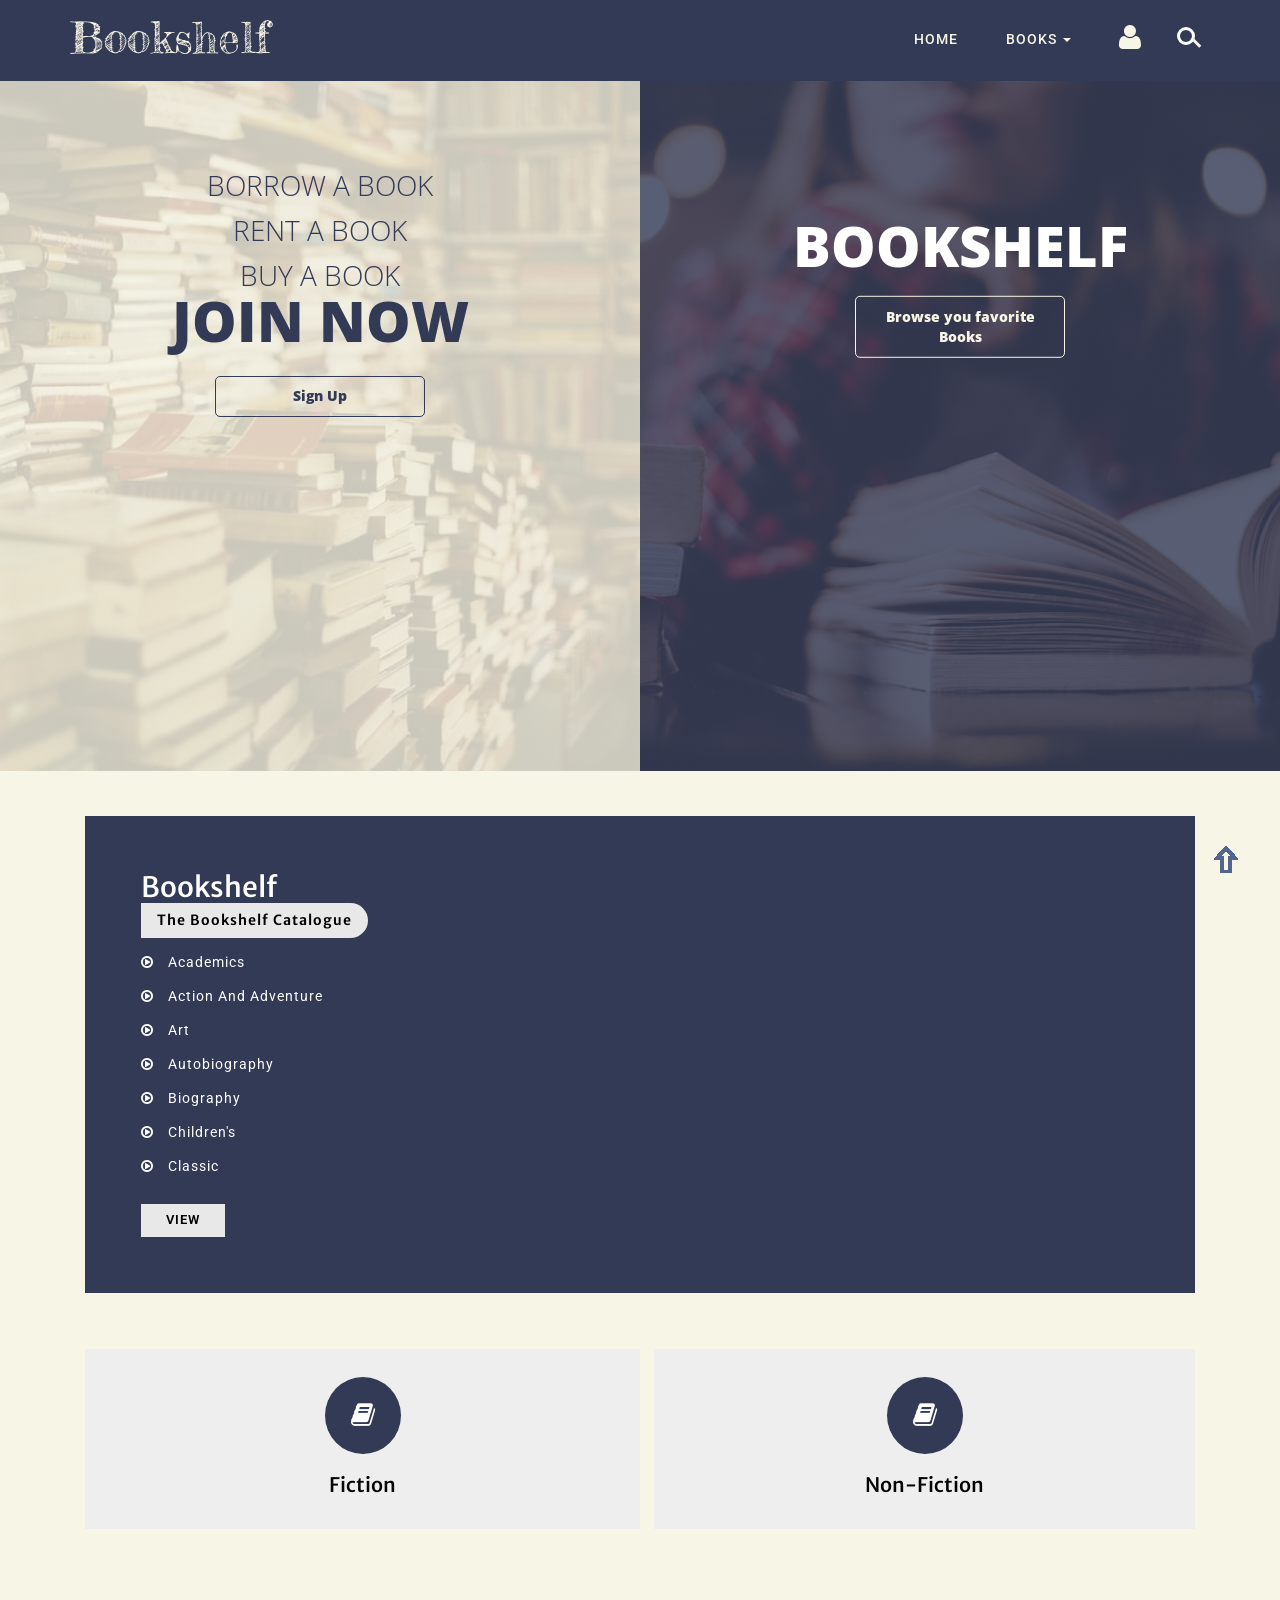
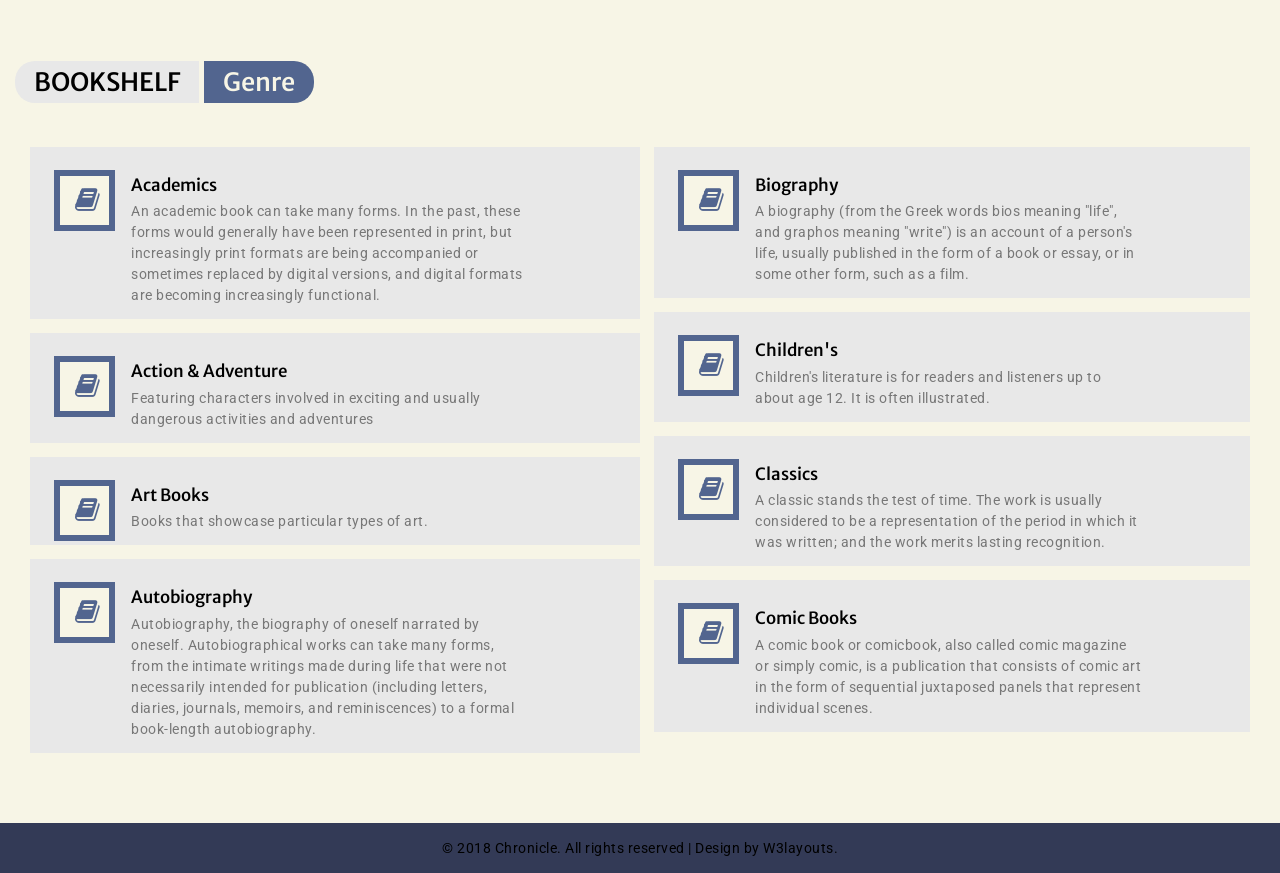
==== commit e5bcf885: "added genre and dashboard missing: profile. add book. interests." ====
--- a/web-front-end/index.html
+++ b/web-front-end/index.html
@@ -70,24 +70,15 @@
                             <li>
                                 <a href="index.html">Home</a>
                             </li>
-                            <li>
-                                <a href="about.html">about us</a>
-                            </li>
                             <li class="dropdown">
                                 <a href="#" class="dropdown-toggle effect-3" data-toggle="dropdown">books
                                     <b class="caret"></b>
                                 </a>
                                 <ul class="dropdown-menu">
                                     <li>
-                                        <a href="shop.html">List</a>
-                                    </li>
-                                    <li>
-                                        <a href="single_product.html">Genre</a>
+                                        <a href="shop.html">Browse</a>
                                     </li>
                                 </ul>
-                            </li>
-                            <li>
-                                <a href="contact.html">Contact us</a>
                             </li>
                             <li>
                                 <a href="login.html" title="SignIn & SignUp">
@@ -116,17 +107,7 @@
                         </div>
                         <!-- //search-bar ends here -->
                         <!-- shopping cart -->
-                        <div class="cart-mainf">
-                            <div class="chrcart chrcart2 cart cart box_1">
-                                <form action="#" method="post" class="last">
-                                    <input type="hidden" name="cmd" value="_cart">
-                                    <input type="hidden" name="display" value="1">
-                                    <button class="top_chr_cart" type="submit" name="submit" value="">
-                                        <i class="fa fa-cart-arrow-down" aria-hidden="true"></i>
-                                    </button>
-                                </form>
-                            </div>
-                        </div>
+
                         <!-- //shopping cart ends here -->
                     </div>
                     <!-- /.navbar-collapse -->
@@ -173,7 +154,6 @@
                 <div class="col-md-12 col-lg-12">
                     <div class="inner-about2">
                         <h4>Bookshelf</h4>
-                        <p>Lorem ipsum dolor sit amet, consectetur adipiscing elit, sed do eiusmod tempor incididunt ut labore et dolore magna aliqua. Ut enim ad minim veniam, quis nostrud exercitation ullamco laboris nisi ut aliquip ex ea commodo consequat. </p>
                         <h5>the bookshelf catalogue</h5>
                         <ul class="about-list">
                             <li>
@@ -190,9 +170,44 @@
                                 <i class="fa fa-play-circle-o" aria-hidden="true"></i>Children's</li>
                             <li>
                                 <i class="fa fa-play-circle-o" aria-hidden="true"></i>Classic</li>
-
+                            <div id="collapseListGroup1" class="panel-collapse collapse" role="tabpanel" aria-labelledby="collapseListGroupHeading1">
+                                <li>
+                                <i class="fa fa-play-circle-o" aria-hidden="true"></i>Comic Books</li>
+                            <li>
+                                <i class="fa fa-play-circle-o" aria-hidden="true"></i>Cook Books</li>
+                            <li>
+                                <i class="fa fa-play-circle-o" aria-hidden="true"></i>Drama</li>
+                            <li>
+                                <i class="fa fa-play-circle-o" aria-hidden="true"></i>Fantasy</li>
+                            <li>
+                                <i class="fa fa-play-circle-o" aria-hidden="true"></i>Health</li>
+                            <li>
+                                <i class="fa fa-play-circle-o" aria-hidden="true"></i>History</li>
+                            <li>
+                                <i class="fa fa-play-circle-o" aria-hidden="true"></i>Horror</li>
+                            <li>
+                                <i class="fa fa-play-circle-o" aria-hidden="true"></i>Math</li>
+                            <li>
+                                <i class="fa fa-play-circle-o" aria-hidden="true"></i>Mystery</li>
+                            <li>
+                                <i class="fa fa-play-circle-o" aria-hidden="true"></i>Poetry</li>
+                            <li>
+                                <i class="fa fa-play-circle-o" aria-hidden="true"></i>Religion</li>
+                            <li>
+                                <i class="fa fa-play-circle-o" aria-hidden="true"></i>Romance</li>
+                            <li>
+                                <i class="fa fa-play-circle-o" aria-hidden="true"></i>Satire</li>
+                            <li>
+                                <i class="fa fa-play-circle-o" aria-hidden="true"></i>Science</li>
+                            <li>
+                                <i class="fa fa-play-circle-o" aria-hidden="true"></i>Science Fiction</li>
+                            <li>
+                                <i class="fa fa-play-circle-o" aria-hidden="true"></i>Young Adult</li>
+                            </div>
                         </ul>
-                        <a href="#">view more</a>
+                        <a class="collapsed" data-toggle="collapse" href="#collapseListGroup1" aria-expanded="false" aria-controls="collapseListGroup1">
+                            View
+                        </a>
                     </div>
                     <!-- about left bottom - services -->
                     <div class="principles-grids principles-grids1">
@@ -234,15 +249,11 @@
         <div class="about-bottom section">
             <div class="container-fluid">
                 <h4 class="rad-txt">
-                    <span class="abtxt1">wonderful</span>
-                    <span class="abtext"> world of reading</span>
+                    <span class="abtxt1">BOOKSHELF</span>
+                    <span class="abtext">Genre</span>
                 </h4>
                 <!-- about-bottom grid1 -->
                 <div class="col-md-12 about-bottom-right">
-                    <p class="abt-p">Etiam massa quam, efficitur eu ante vestibulum, convallis molestie arcu. Morbi dapibus suscipit ante,
-                        sit efficitur eu ante vestibulum, convallis molestie arcu. Morbi dapibus suscipit an amet pulvinar
-                        risus.
-                    </p>
                     <div class="col-md-6 col-sm-6 col-xs-6 services-w3ls">
                         <div class="ab1">
                             <div class="col-md-3 col-sm-3 col-xs-3 ab1-icon">
@@ -250,7 +261,10 @@
                             </div>
                             <div class="col-md-9 col-sm-9 col-xs-9 ab1-text">
                                 <h5>academics</h5>
-                                <p>loremipsum is a dummy text</p>
+                                <p>An academic book can take many forms. In the past, these forms would generally have
+                                    been represented in print, but increasingly print formats are being accompanied or
+                                    sometimes replaced by digital versions, and digital formats are becoming
+                                    increasingly functional. </p>
                             </div>
                             <div class="clearfix"></div>
                         </div>
@@ -260,7 +274,7 @@
                             </div>
                             <div class="col-md-9 col-sm-9 col-xs-9 ab1-text">
                                 <h5>action & adventure</h5>
-                                <p>loremipsum is a dummy text</p>
+                                <p>Featuring characters involved in exciting and usually dangerous activities and adventures</p>
                             </div>
                             <div class="clearfix"></div>
                         </div>
@@ -270,7 +284,7 @@
                             </div>
                             <div class="col-md-9 col-sm-9 col-xs-9 ab1-text">
                                 <h5>Art Books</h5>
-                                <p>loremipsum is a dummy text</p>
+                                <p>Books that showcase particular types of art.</p>
                             </div>
                             <div class="clearfix"></div>
                         </div>
@@ -280,7 +294,10 @@
                             </div>
                             <div class="col-md-9 col-sm-9 col-xs-9 ab1-text">
                                 <h5>autobiography</h5>
-                                <p>loremipsum is a dummy text</p>
+                                <p>Autobiography, the biography of oneself narrated by oneself. Autobiographical works
+                                    can take many forms, from the intimate writings made during life that were not necessarily
+                                    intended for publication (including letters, diaries, journals, memoirs, and
+                                    reminiscences) to a formal book-length autobiography.</p>
                             </div>
                             <div class="clearfix"></div>
                         </div>
@@ -292,7 +309,9 @@
                             </div>
                             <div class="col-md-9 col-sm-9 col-xs-9 ab1-text">
                                 <h5>biography</h5>
-                                <p>loremipsum is a dummy text</p>
+                                <p>A biography (from the Greek words bios meaning "life", and graphos meaning "write")
+                                    is an account of a person's life, usually published in the form of a book or essay,
+                                    or in some other form, such as a film.</p>
                             </div>
                             <div class="clearfix"></div>
                         </div>
@@ -302,17 +321,20 @@
                             </div>
                             <div class="col-md-9 col-sm-9 col-xs-9 ab1-text">
                                 <h5>children's</h5>
-                                <p>loremipsum is a dummy text</p>
-                            </div>
-                            <div class="clearfix"></div>
-                        </div>
-                        <div class="ab1">
-                            <div class="col-md-3 col-sm-3 col-xs-3 ab1-icon">
-                                <span class="fa fa-book" aria-hidden="true"></span>
-                            </div>
-                            <div class="col-md-9 col-sm-9 col-xs-9 ab1-text">
-                                <h5>classic</h5>
-                                <p>loremipsum is a dummy text</p>
+                                <p>Children's literature is for readers and listeners up to about age 12. It is often
+                                    illustrated.</p>
+                            </div>
+                            <div class="clearfix"></div>
+                        </div>
+                        <div class="ab1">
+                            <div class="col-md-3 col-sm-3 col-xs-3 ab1-icon">
+                                <span class="fa fa-book" aria-hidden="true"></span>
+                            </div>
+                            <div class="col-md-9 col-sm-9 col-xs-9 ab1-text">
+                                <h5>classics</h5>
+                                <p>A classic stands the test of time. The work is usually considered to be a
+                                    representation of the period in which it was written; and the work merits lasting
+                                    recognition. </p>
                             </div>
                             <div class="clearfix"></div>
                         </div>
@@ -322,7 +344,9 @@
                             </div>
                             <div class="col-md-9 col-sm-9 col-xs-9 ab1-text">
                                 <h5>Comic Books</h5>
-                                <p>loremipsum is a dummy text</p>
+                                <p>A comic book or comicbook, also called comic magazine or simply comic, is a
+                                    publication that consists of comic art in the form of sequential juxtaposed panels
+                                    that represent individual scenes.</p>
                             </div>
                             <div class="clearfix"></div>
                         </div>
--- a/web-front-end/css/style.css
+++ b/web-front-end/css/style.css
@@ -2243,7 +2243,7 @@
 
 button#btn-signup {
     width: 33%;
-    background: #34c663;
+    background: #333A56;
 }
 
 .loginbox {
